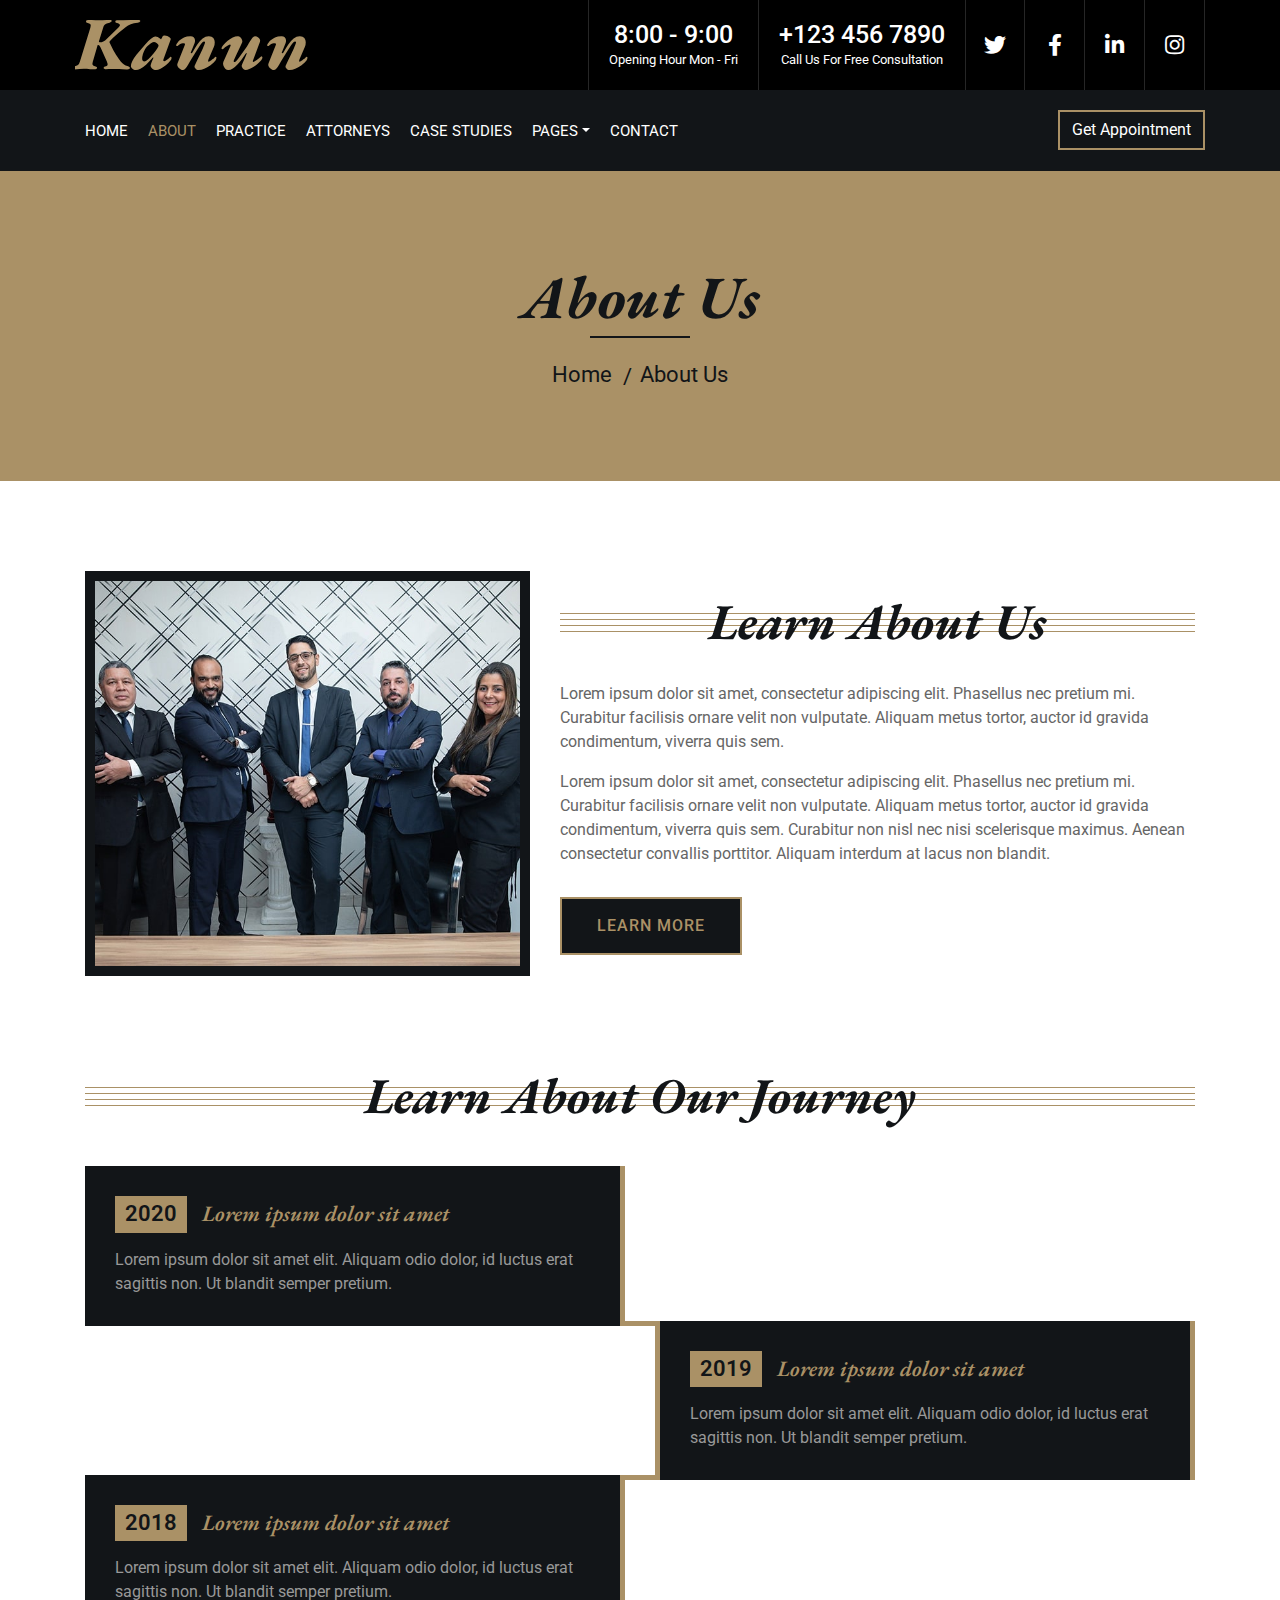
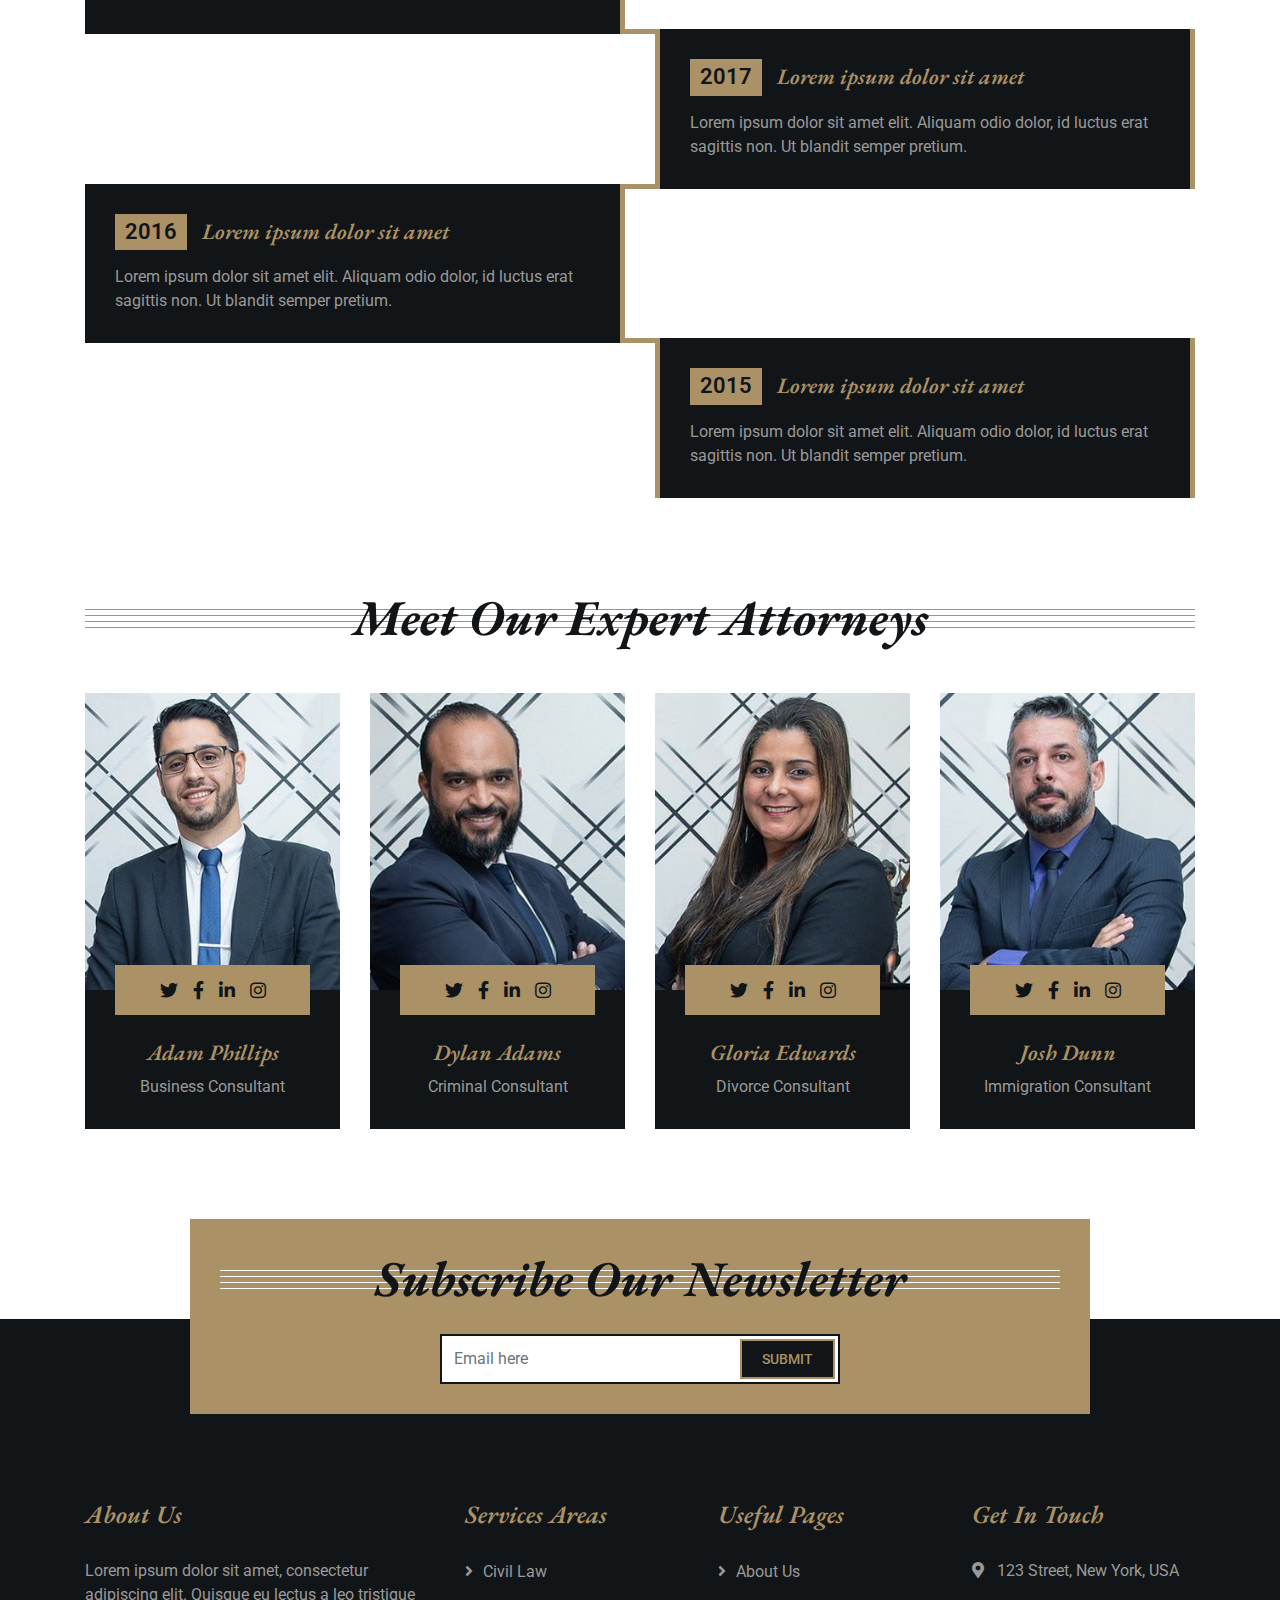
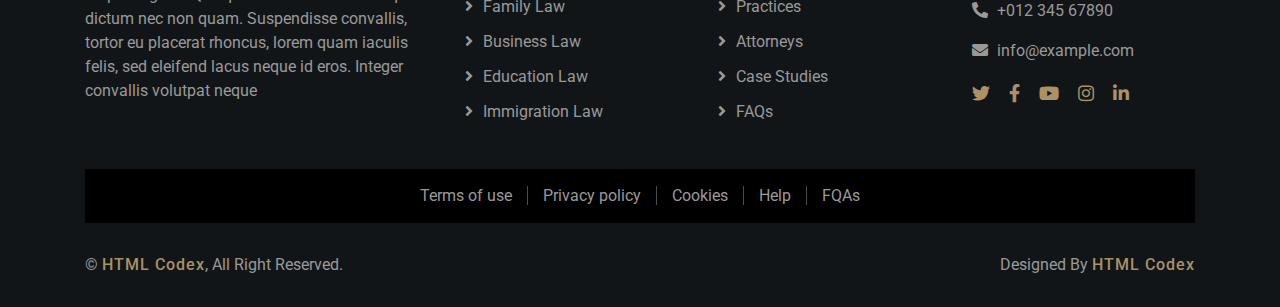
==== about.html @ faef212e "first commit" ====
<!DOCTYPE html>
<html lang="en">
    <head>
        <meta charset="utf-8">
        <title>Kanun - Law Firm Website Template</title>
        <meta content="width=device-width, initial-scale=1.0" name="viewport">
        <meta content="Law Firm Website Template" name="keywords">
        <meta content="Law Firm Website Template" name="description">

        <!-- Favicon -->
        <link href="img/favicon.ico" rel="icon">

        <!-- Google Font -->
        <link href="https://fonts.googleapis.com/css2?family=EB+Garamond:ital,wght@1,600;1,700;1,800&family=Roboto:wght@400;500&display=swap" rel="stylesheet"> 
        
        <!-- CSS Libraries -->
        <link href="https://stackpath.bootstrapcdn.com/bootstrap/4.4.1/css/bootstrap.min.css" rel="stylesheet">
        <link href="https://cdnjs.cloudflare.com/ajax/libs/font-awesome/5.10.0/css/all.min.css" rel="stylesheet">
        <link href="lib/animate/animate.min.css" rel="stylesheet">
        <link href="lib/owlcarousel/assets/owl.carousel.min.css" rel="stylesheet">

        <!-- Template Stylesheet -->
        <link href="css/style.css" rel="stylesheet">
    </head>

    <body>
        <div class="wrapper">
            <!-- Top Bar Start -->
            <div class="top-bar">
                <div class="container-fluid">
                    <div class="row">
                        <div class="col-lg-3">
                            <div class="logo">
                                <a href="index.html">
                                    <h1>Kanun</h1>
                                    <!-- <img src="img/logo.jpg" alt="Logo"> -->
                                </a>
                            </div>
                        </div>
                        <div class="col-lg-9">
                            <div class="top-bar-right">
                                <div class="text">
                                    <h2>8:00 - 9:00</h2>
                                    <p>Opening Hour Mon - Fri</p>
                                </div>
                                <div class="text">
                                    <h2>+123 456 7890</h2>
                                    <p>Call Us For Free Consultation</p>
                                </div>
                                <div class="social">
                                    <a href=""><i class="fab fa-twitter"></i></a>
                                    <a href=""><i class="fab fa-facebook-f"></i></a>
                                    <a href=""><i class="fab fa-linkedin-in"></i></a>
                                    <a href=""><i class="fab fa-instagram"></i></a>
                                </div>
                            </div>
                        </div>
                    </div>
                </div>
            </div>
            <!-- Top Bar End -->

            <!-- Nav Bar Start -->
            <div class="nav-bar">
                <div class="container-fluid">
                    <nav class="navbar navbar-expand-lg bg-dark navbar-dark">
                        <a href="#" class="navbar-brand">MENU</a>
                        <button type="button" class="navbar-toggler" data-toggle="collapse" data-target="#navbarCollapse">
                            <span class="navbar-toggler-icon"></span>
                        </button>

                        <div class="collapse navbar-collapse justify-content-between" id="navbarCollapse">
                            <div class="navbar-nav mr-auto">
                                <a href="index.html" class="nav-item nav-link">Home</a>
                                <a href="about.html" class="nav-item nav-link active">About</a>
                                <a href="service.html" class="nav-item nav-link">Practice</a>
                                <a href="team.html" class="nav-item nav-link">Attorneys</a>
                                <a href="portfolio.html" class="nav-item nav-link">Case Studies</a>
                                <div class="nav-item dropdown">
                                    <a href="#" class="nav-link dropdown-toggle" data-toggle="dropdown">Pages</a>
                                    <div class="dropdown-menu">
                                        <a href="single-page.html" class="dropdown-item">Blog Page</a>
                                        <a href="#" class="dropdown-item">Single Page</a>
                                    </div>
                                </div>
                                <a href="contact.html" class="nav-item nav-link">Contact</a>
                            </div>
                            <div class="ml-auto">
                                <a class="btn" href="">Get Appointment</a>
                            </div>
                        </div>
                    </nav>
                </div>
            </div>
            <!-- Nav Bar End -->
            
            
            <!-- Page Header Start -->
            <div class="page-header">
                <div class="container">
                    <div class="row">
                        <div class="col-12">
                            <h2>About Us</h2>
                        </div>
                        <div class="col-12">
                            <a href="">Home</a>
                            <a href="">About Us</a>
                        </div>
                    </div>
                </div>
            </div>
            <!-- Page Header End -->


            <!-- About Start -->
            <div class="about">
                <div class="container">
                    <div class="row align-items-center">
                        <div class="col-lg-5 col-md-6">
                            <div class="about-img">
                                <img src="img/about.jpg" alt="Image">
                            </div>
                        </div>
                        <div class="col-lg-7 col-md-6">
                            <div class="section-header">
                                <h2>Learn About Us</h2>
                            </div>
                            <div class="about-text">
                                <p>
                                    Lorem ipsum dolor sit amet, consectetur adipiscing elit. Phasellus nec pretium mi. Curabitur facilisis ornare velit non vulputate. Aliquam metus tortor, auctor id gravida condimentum, viverra quis sem.
                                </p>
                                <p>
                                    Lorem ipsum dolor sit amet, consectetur adipiscing elit. Phasellus nec pretium mi. Curabitur facilisis ornare velit non vulputate. Aliquam metus tortor, auctor id gravida condimentum, viverra quis sem. Curabitur non nisl nec nisi scelerisque maximus. Aenean consectetur convallis porttitor. Aliquam interdum at lacus non blandit.
                                </p>
                                <a class="btn" href="">Learn More</a>
                            </div>
                        </div>
                    </div>
                </div>
            </div>
            <!-- About End -->


            <!-- Timeline Start -->
            <div class="timeline">
                <div class="container">
                    <div class="section-header">
                        <h2>Learn About Our Journey</h2>
                    </div>
                    <div class="timeline-start">
                        <div class="timeline-container left">
                            <div class="timeline-content">
                                <h2><span>2020</span>Lorem ipsum dolor sit amet</h2>
                                <p>
                                    Lorem ipsum dolor sit amet elit. Aliquam odio dolor, id luctus erat sagittis non. Ut blandit semper pretium.
                                </p>
                            </div>
                        </div>
                        <div class="timeline-container right">
                            <div class="timeline-content">
                                <h2><span>2019</span>Lorem ipsum dolor sit amet</h2>
                                <p>
                                    Lorem ipsum dolor sit amet elit. Aliquam odio dolor, id luctus erat sagittis non. Ut blandit semper pretium.
                                </p>
                            </div>
                        </div>
                        <div class="timeline-container left">
                            <div class="timeline-content">
                                <h2><span>2018</span>Lorem ipsum dolor sit amet</h2>
                                <p>
                                    Lorem ipsum dolor sit amet elit. Aliquam odio dolor, id luctus erat sagittis non. Ut blandit semper pretium.
                                </p>
                            </div>
                        </div>
                        <div class="timeline-container right">
                            <div class="timeline-content">
                                <h2><span>2017</span>Lorem ipsum dolor sit amet</h2>
                                <p>
                                    Lorem ipsum dolor sit amet elit. Aliquam odio dolor, id luctus erat sagittis non. Ut blandit semper pretium.
                                </p>
                            </div>
                        </div>
                        <div class="timeline-container left">
                            <div class="timeline-content">
                                <h2><span>2016</span>Lorem ipsum dolor sit amet</h2>
                                <p>
                                    Lorem ipsum dolor sit amet elit. Aliquam odio dolor, id luctus erat sagittis non. Ut blandit semper pretium.
                                </p>
                            </div>
                        </div>
                        <div class="timeline-container right">
                            <div class="timeline-content">
                                <h2><span>2015</span>Lorem ipsum dolor sit amet</h2>
                                <p>
                                    Lorem ipsum dolor sit amet elit. Aliquam odio dolor, id luctus erat sagittis non. Ut blandit semper pretium.
                                </p>
                            </div>
                        </div>
                    </div>
                </div>
            </div>
            <!-- Timeline End -->


            <!-- Team Start -->
            <div class="team">
                <div class="container">
                    <div class="section-header">
                        <h2>Meet Our Expert Attorneys</h2>
                    </div>
                    <div class="row">
                        <div class="col-lg-3 col-md-6">
                            <div class="team-item">
                                <div class="team-img">
                                    <img src="img/team-1.jpg" alt="Team Image">
                                </div>
                                <div class="team-text">
                                    <h2>Adam Phillips</h2>
                                    <p>Business Consultant</p>
                                    <div class="team-social">
                                        <a class="social-tw" href=""><i class="fab fa-twitter"></i></a>
                                        <a class="social-fb" href=""><i class="fab fa-facebook-f"></i></a>
                                        <a class="social-li" href=""><i class="fab fa-linkedin-in"></i></a>
                                        <a class="social-in" href=""><i class="fab fa-instagram"></i></a>
                                    </div>
                                </div>
                            </div>
                        </div>
                        <div class="col-lg-3 col-md-6">
                            <div class="team-item">
                                <div class="team-img">
                                    <img src="img/team-2.jpg" alt="Team Image">
                                </div>
                                <div class="team-text">
                                    <h2>Dylan Adams</h2>
                                    <p>Criminal Consultant</p>
                                    <div class="team-social">
                                        <a class="social-tw" href=""><i class="fab fa-twitter"></i></a>
                                        <a class="social-fb" href=""><i class="fab fa-facebook-f"></i></a>
                                        <a class="social-li" href=""><i class="fab fa-linkedin-in"></i></a>
                                        <a class="social-in" href=""><i class="fab fa-instagram"></i></a>
                                    </div>
                                </div>
                            </div>
                        </div>
                        <div class="col-lg-3 col-md-6">
                            <div class="team-item">
                                <div class="team-img">
                                    <img src="img/team-3.jpg" alt="Team Image">
                                </div>
                                <div class="team-text">
                                    <h2>Gloria Edwards</h2>
                                    <p>Divorce Consultant</p>
                                    <div class="team-social">
                                        <a class="social-tw" href=""><i class="fab fa-twitter"></i></a>
                                        <a class="social-fb" href=""><i class="fab fa-facebook-f"></i></a>
                                        <a class="social-li" href=""><i class="fab fa-linkedin-in"></i></a>
                                        <a class="social-in" href=""><i class="fab fa-instagram"></i></a>
                                    </div>
                                </div>
                            </div>
                        </div>
                        <div class="col-lg-3 col-md-6">
                            <div class="team-item">
                                <div class="team-img">
                                    <img src="img/team-4.jpg" alt="Team Image">
                                </div>
                                <div class="team-text">
                                    <h2>Josh Dunn</h2>
                                    <p>Immigration Consultant</p>
                                    <div class="team-social">
                                        <a class="social-tw" href=""><i class="fab fa-twitter"></i></a>
                                        <a class="social-fb" href=""><i class="fab fa-facebook-f"></i></a>
                                        <a class="social-li" href=""><i class="fab fa-linkedin-in"></i></a>
                                        <a class="social-in" href=""><i class="fab fa-instagram"></i></a>
                                    </div>
                                </div>
                            </div>
                        </div>
                    </div>
                </div>
            </div>
            <!-- Team End -->


            <!-- Newsletter Start -->
            <div class="newsletter">
                <div class="container">
                    <div class="section-header">
                        <h2>Subscribe Our Newsletter</h2>
                    </div>
                    <div class="form">
                        <input class="form-control" placeholder="Email here">
                        <button class="btn">Submit</button>
                    </div>
                </div>
            </div>
            <!-- Newsletter End -->


            <!-- Footer Start -->
            <div class="footer">
                <div class="container">
                    <div class="row">
                        <div class="col-md-6 col-lg-4">
                            <div class="footer-about">
                                <h2>About Us</h2>
                                <p>
                                    Lorem ipsum dolor sit amet, consectetur adipiscing elit. Quisque eu lectus a leo tristique dictum nec non quam. Suspendisse convallis, tortor eu placerat rhoncus, lorem quam iaculis felis, sed eleifend lacus neque id eros. Integer convallis volutpat neque
                                </p>
                            </div>
                        </div>
                        <div class="col-md-6 col-lg-8">
                            <div class="row">
                        <div class="col-md-6 col-lg-4">
                            <div class="footer-link">
                                <h2>Services Areas</h2>
                                <a href="">Civil Law</a>
                                <a href="">Family Law</a>
                                <a href="">Business Law</a>
                                <a href="">Education Law</a>
                                <a href="">Immigration Law</a>
                            </div>
                        </div>
                        <div class="col-md-6 col-lg-4">
                            <div class="footer-link">
                                <h2>Useful Pages</h2>
                                <a href="">About Us</a>
                                <a href="">Practices</a>
                                <a href="">Attorneys</a>
                                <a href="">Case Studies</a>
                                <a href="">FAQs</a>
                            </div>
                        </div>
                        <div class="col-md-6 col-lg-4">
                            <div class="footer-contact">
                                <h2>Get In Touch</h2>
                                <p><i class="fa fa-map-marker-alt"></i>123 Street, New York, USA</p>
                                <p><i class="fa fa-phone-alt"></i>+012 345 67890</p>
                                <p><i class="fa fa-envelope"></i>info@example.com</p>
                                <div class="footer-social">
                                    <a href=""><i class="fab fa-twitter"></i></a>
                                    <a href=""><i class="fab fa-facebook-f"></i></a>
                                    <a href=""><i class="fab fa-youtube"></i></a>
                                    <a href=""><i class="fab fa-instagram"></i></a>
                                    <a href=""><i class="fab fa-linkedin-in"></i></a>
                                </div>
                            </div>
                        </div>
                        </div>
                    </div>
                    </div>
                </div>
                <div class="container footer-menu">
                    <div class="f-menu">
                        <a href="">Terms of use</a>
                        <a href="">Privacy policy</a>
                        <a href="">Cookies</a>
                        <a href="">Help</a>
                        <a href="">FQAs</a>
                    </div>
                </div>
                <div class="container copyright">
                    <div class="row">
                        <div class="col-md-6">
                            <p>&copy; <a href="https://htmlcodex.com/law-firm-website-template">HTML Codex</a>, All Right Reserved.</p>
                        </div>
                        <div class="col-md-6">
                            <p>Designed By <a href="https://htmlcodex.com">HTML Codex</a></p>
                        </div>
                    </div>
                </div>
            </div>
            <!-- Footer End -->
            
            <a href="#" class="back-to-top"><i class="fa fa-chevron-up"></i></a>
        </div>

        <!-- JavaScript Libraries -->
        <script src="https://code.jquery.com/jquery-3.4.1.min.js"></script>
        <script src="https://stackpath.bootstrapcdn.com/bootstrap/4.4.1/js/bootstrap.bundle.min.js"></script>
        <script src="lib/easing/easing.min.js"></script>
        <script src="lib/owlcarousel/owl.carousel.min.js"></script>
        <script src="lib/isotope/isotope.pkgd.min.js"></script>

        <!-- Template Javascript -->
        <script src="js/main.js"></script>
    </body>
</html>
---- css/style.css ----
/*******************************/
/********* General CSS *********/
/*******************************/
body {
    color: #666666;
    background: #ffffff;
    font-family: 'Roboto', sans-serif;
    font-weight: 400;
}

h1,
h2, 
h3, 
h4,
h5, 
h6 {
    font-family: 'EB Garamond', serif;
    font-weight: 600;
    font-style: italic;
    color: #121518;
}

a {
    color: #454545;
    transition: .3s;
}

a:hover,
a:active,
a:focus {
    color: #aa9166;
    outline: none;
    text-decoration: none;
}

.btn:focus {
    box-shadow: none;
}

.wrapper {
    position: relative;
    width: 100%;
    max-width: 100vw;
    margin: 0 auto;
    padding:0;
    background: #ffffff;
}
.ban-1{
    color: #f8f9fa;
}
.back-to-top {
    position: fixed;
    display: none;
    background: #aa9166;
    color: #121518;
    width: 44px;
    height: 44px;
    text-align: center;
    line-height: 1;
    font-size: 22px;
    right: 15px;
    bottom: 15px;
    transition: background 0.5s;
    z-index: 9;
}

.back-to-top:hover {
    color: #aa9166;
    background: #121518;
}

.back-to-top i {
    padding-top: 10px;
}


/**********************************/
/********** Top Bar CSS ***********/
/**********************************/
.top-bar {
    position: relative;
    height: 90px;
    background: #000000;
}

.top-bar .logo {
    padding: 15px 0;
    text-align: left;
    overflow: hidden;
}

.top-bar .logo h1 {
    margin: 0;
    color: #aa9166;
    font-size: 75px;
    line-height: 55px;
    font-weight: 800;
}

.top-bar .logo img {
    max-width: 100%;
    max-height: 60px;
}

.top-bar .top-bar-right {
    display: flex;
    align-items: center;
    justify-content: flex-end;
}

.top-bar .text {
    display: flex;
    align-items: center;
    justify-content: center;
    flex-direction: column;
    height: 90px;
    padding: 0 20px;
    text-align: center;
    border-left: 1px solid rgba(255, 255, 255, .15);
}

.top-bar .text h2 {
    color: #ffffff;
    font-family: 'Roboto', sans-serif;
    font-weight: 500;
    font-style: normal;
    font-size: 25px;
    margin: 0;
}

.top-bar .text p {
    color: #ffffff;
    font-size: 13px;
    margin: 0;
}

.top-bar .social {
    display: flex;
    height: 90px;
    font-size: 0;
    justify-content: flex-end;
}

.top-bar .social a {
    display: flex;
    align-items: center;
    justify-content: center;
    width: 60px;
    height: 100%;
    font-size: 22px;
    color: #ffffff;
    border-right: 1px solid rgba(255, 255, 255, .15);
}

.top-bar .social a:first-child {
    border-left: 1px solid rgba(255, 255, 255, .15);
}

.top-bar .social a:hover {
    color: #aa9166;
    background: #ffffff;
}

@media (min-width: 992px) {
    .top-bar {
        padding: 0 60px;
    }
}

@media (max-width: 991.98px) {
    .top-bar .logo {
        text-align: center;
    }
    
    .top-bar .social {
        display: none;
    }
}


/**********************************/
/*********** Nav Bar CSS **********/
/**********************************/
.nav-bar {
    position: relative;
    padding: 20px 0;
    transition: .3s;
}

.nav-bar.nav-sticky {
    position: fixed;
    top: 0;
    width: 100%;
    padding: 10px 0;
    box-shadow: 0 2px 5px rgba(0, 0, 0, .3);
    z-index: 999;
}

.nav-bar .navbar {
    height: 100%;
    padding: 0;
}

.navbar-dark .navbar-nav .nav-link,
.navbar-dark .navbar-nav .nav-link:focus,
.navbar-dark .navbar-nav .nav-link:hover,
.navbar-dark .navbar-nav .nav-link.active {
    padding: 10px 10px 8px 10px;
    color: #ffffff;
}

.navbar-dark .navbar-nav .nav-link:hover,
.navbar-dark .navbar-nav .nav-link.active {
    color: #aa9166;
    transition: none;
}

.nav-bar .dropdown-menu {
    margin-top: 0;
    border: 0;
    border-radius: 0;
    background: #f8f9fa;
}

.nav-bar .btn {
    color: #ffffff;
    border: 2px solid #aa9166;
    border-radius: 0;
    
}

.nav-bar .btn:hover {
    background: #aa9166;
}

@media (min-width: 992px) {
    .nav-bar {
        padding: 20px 60px;
    }
    
    .nav-bar.nav-sticky {
        padding: 10px 60px;
    }
    
    .nav-bar,
    .nav-bar .navbar {
        background: #121518 !important;
    }
    
    .nav-bar .navbar-brand {
        display: none;
    }
    
    .nav-bar a.nav-link {
        padding: 8px 15px;
        font-size: 15px;
        text-transform: uppercase;
    }
}

@media (max-width: 991.98px) {   
    .nav-bar,
    .nav-bar .navbar {
        padding: 3px 0;
        background: #121518 !important;
    }
    
    .nav-bar a.nav-link {
        padding: 5px;
    }
    
    .nav-bar .dropdown-menu {
        box-shadow: none;
    }
    
    .nav-bar .btn {
        display: none;
    }
}


/*******************************/
/******** Carousel CSS *********/
/*******************************/
.carousel {
    position: relative;
    width: 100%;
    height: calc(100vh - 170px);
    margin: 0 auto;
    text-align: center;
    overflow: hidden;
}

.carousel .carousel-inner,
.carousel .carousel-item {
    position: relative;
    width: 100%;
    height: 100%;
}

.carousel .carousel-item img {
    width: 100%;
    height: 100%;
    object-fit: cover;
}

.carousel .carousel-item::after {
    position: absolute;
    content: "";
    width: 100%;
    height: 100%;
    top: 0;
    left: 0;
    background: rgba(0, 0, 0, .3);
    z-index: 1;
}

.carousel .carousel-caption {
    position: absolute;
    top: 0;
    bottom: 0;
    display: flex;
    align-items: center;
    justify-content: center;
    flex-direction: column;
    height: calc(100vh - 170px);
}

.carousel .carousel-caption h1 {
    color: #ffffff;
    font-size: 60px;
    font-weight: 700;
    margin-bottom: 20px;
}

.carousel .carousel-caption p {
    color: #ffffff;
    font-size: 25px;
    margin-bottom: 25px;
}

.carousel .carousel-caption .btn {
    padding: 15px 35px;
    font-size: 18px;
    font-weight: 500;
    letter-spacing: 1px;
    text-transform: uppercase;
    color: #aa9166;
    background: #121518;
    border: 2px solid #aa9166;
    border-radius: 0;
    transition: .3s;
}

.carousel .carousel-caption .btn:hover {
    color: #121518;
    background: #aa9166;
}

@media (max-width: 767.98px) {
    .carousel .carousel-caption h1 {
        font-size: 40px;
        font-weight: 700;
    }
    
    .carousel .carousel-caption p {
        font-size: 20px;
    }
    
    .carousel .carousel-caption .btn {
        padding: 12px 30px;
        font-size: 18px;
        font-weight: 500;
        letter-spacing: 0;
    }
}

@media (max-width: 575.98px) {
    .carousel .carousel-caption h1 {
        font-size: 30px;
        font-weight: 500;
    }
    
    .carousel .carousel-caption p {
        font-size: 16px;
    }
    
    .carousel .carousel-caption .btn {
        padding: 10px 25px;
        font-size: 16px;
        font-weight: 400;
        letter-spacing: 0;
    }
}

.carousel .animated {
    -webkit-animation-duration: 1.5s;
    animation-duration: 1.5s;
}


/*******************************/
/******* Page Header CSS *******/
/*******************************/
.page-header {
    position: relative;
    margin-bottom: 45px;
    padding: 90px 0;
    text-align: center;
    background: #aa9166;
}

.page-header h2 {
    position: relative;
    color: #121518;
    font-size: 60px;
    font-weight: 700;
    margin-bottom: 20px;
    padding-bottom: 5px;
}

.page-header h2::after {
    position: absolute;
    content: "";
    width: 100px;
    height: 2px;
    left: calc(50% - 50px);
    bottom: 0;
    background: #121518;
}

.page-header a {
    position: relative;
    padding: 0 12px;
    font-size: 22px;
    color: #121518;
}

.page-header a:hover {
    color: #ffffff;
}

.page-header a::after {
    position: absolute;
    content: "/";
    width: 8px;
    height: 8px;
    top: -2px;
    right: -7px;
    text-align: center;
    color: #121518;
}

.page-header a:last-child::after {
    display: none;
}

@media (max-width: 767.98px) {
    .page-header h2 {
        font-size: 35px;
    }
    
    .page-header a {
        font-size: 18px;
    }
}


/*******************************/
/******* Section Header ********/
/*******************************/
.section-header {
    position: relative;
    width: 100%;
    text-align: center;
    margin-bottom: 45px;
}

.section-header h2 {
    margin: 0;
    position: relative;
    font-size: 50px;
    font-weight: 700;
    white-space: nowrap;
    z-index: 1;
}

.section-header h2::before {
    position: absolute;
    content: "";
    width: 100%;
    height: 7px;
    left: 0;
    top: 21px;
    background: transparent;
    border-top: 1px solid #aa9166;
    border-bottom: 1px solid #aa9166;
    z-index: -1;
}

.section-header h2::after {
    position: absolute;
    content: "";
    width: 100%;
    height: 7px;
    left: 0;
    bottom: 20px;
    background: transparent;
    border-top: 1px solid #aa9166;
    border-bottom: 1px solid #aa9166;
    z-index: -1;
}

@media (max-width: 767.98px) {
    .section-header h2 {
        font-size: 30px;
    }
}

/*******************************/
/******** Top Feature CSS ******/
/*******************************/
.feature-top {
    position: relative;
    background: #121518;
    margin-bottom: 45px;
}

.feature-top .col-md-3 {
    border-right: 1px solid rgba(255, 255, 255, .1);
    border-bottom: 1px solid rgba(255, 255, 255, .1);
}

@media (max-width: 575.98px) {
    .feature-top .col-md-3:nth-child(1n) {
        border-right: none;
    }
    
    .feature-top .col-md-3:last-child {
        border-bottom: none;
    }
}

@media (min-width: 576px) and (max-width: 767.98px) {
    .feature-top .col-md-3:nth-child(2n) {
        border-right: none;
    }
    
    .feature-top .col-md-3:nth-child(3n),
    .feature-top .col-md-3:nth-child(4n) {
        border-bottom: none;
    }
}

@media (min-width: 768px) {
    .feature-top .col-md-3 {
        border-bottom: none;
    }
    
    .feature-top .col-md-3:nth-child(4n) {
        border-right: none;
    }
}

.feature-top .feature-item {
    padding: 30px 0;
    text-align: center;
}

.feature-top .feature-item i {
    color: #aa9166;
    font-size: 35px;
    margin-bottom: 10px;
}

.feature-top .feature-item h3 {
    color: #ffffff;
    font-size: 30px;
    font-weight: 600;
}

.feature-top .feature-item p {
    color: #999999;
    margin: 0;
    font-size: 18px;
}


/*******************************/
/********** About CSS **********/
/*******************************/
.about {
    position: relative;
    width: 100%;
    padding: 45px 0;
}

.about .section-header {
    margin-bottom: 30px;
}

.about .about-img {
    position: relative;
    height: 100%;
    padding: 10px;
    background: #121518;
}

.about .about-img img {
    width: 100%;
    height: 100%;
    object-fit: cover;
}

.about .about-text p {
    font-size: 16px;
}

.about .about-text a.btn {
    position: relative;
    margin-top: 15px;
    padding: 15px 35px;
    font-size: 16px;
    font-weight: 500;
    letter-spacing: 1px;
    text-transform: uppercase;
    color: #aa9166;
    border: 2px solid #aa9166;
    border-radius: 0;
    background: #121518;
    transition: .3s;
}

.about .about-text a.btn:hover {
    color: #121518;
    background: #aa9166;
}

@media (max-width: 767.98px) {
    .about .about-img {
        margin-bottom: 30px;
        height: auto;
    }
}


/*******************************/
/********* Service CSS *********/
/*******************************/
.service {
    position: relative;
    width: 100%;
    padding: 45px 0 15px 0;
}

.service .service-item {
    position: relative;
    width: 100%;
    text-align: center;
    background: #121518;
    margin-bottom: 30px;
}

.service .service-icon {
    height: 200px;
    position: relative;
    display: flex;
    align-items: center;
    justify-content: center;
    background: #000000;
}

.service .service-icon i {
    width: 100px;
    height: 100px;
    padding: 20px 0;
    text-align: center;
    font-size: 60px;
    color: #aa9166;
    background: #121518;
    transition: .5s;
}

.service .service-item:hover .service-icon i {
    margin-top: -15px;
}

.service .service-item h3 {
    margin: 0;
    padding: 25px 15px 15px 15px;
    font-size: 30px;
    font-weight: 600;
    color: #aa9166;
}

.service .service-item p {
    margin: 0;
    color: #999999;
    padding: 0 25px 25px 25px;
    font-size: 18px;
}

.service .service-item a.btn {
    position: relative;
    margin-bottom: 30px;
    padding: 10px 20px;
    font-size: 14px;
    font-weight: 500;
    letter-spacing: 1px;
    text-transform: uppercase;
    color: #aa9166;
    border: 2px solid #aa9166;
    border-radius: 0;
    background: #121518;
    transition: .3s;
}

.service .service-item:hover a.btn {
    color: #121518;
    background: #aa9166;
}


/*******************************/
/********* Feature CSS *********/
/*******************************/
.feature {
    position: relative;
    width: 100%;
    padding: 45px 0;
}

.feature .feature-item {
    margin-bottom: 30px;
}

.feature .feature-icon {
    height: 180px;
    position: relative;
    display: flex;
    align-items: center;
    justify-content: center;
    background: #121518;
}

.feature .feature-icon i {
    width: 100px;
    height: 100px;
    padding: 20px 0;
    text-align: center;
    font-size: 60px;
    color: #aa9166;
    background: #000000;
    transition: .5s;
}

.feature .feature-item:hover .feature-icon i {
    margin-right: -15px;
}

.feature .feature-item h3 {
    position: relative;
    margin-bottom: 15px;
    padding-bottom: 10px;
    font-size: 30px;
    font-weight: 600;
}

.feature .feature-item h3::after {
    position: absolute;
    content: "";
    width: 50px;
    height: 2px;
    left: 0;
    bottom: 0;
    background: #aa9166;
}

.feature .feature-item p {
    margin: 0;
    font-size: 16px;
}

.feature .feature-img {
    position: relative;
    height: 100%;
    padding: 10px;
    background: #121518;
}

.feature .feature-img img {
    width: 100%;
    height: 100%;
    object-fit: cover;
}


/*******************************/
/*********** Team CSS **********/
/*******************************/
.team {
    position: relative;
    width: 100%;
    padding: 45px 0 15px 0;
}

.team .team-item {
    margin-bottom: 30px;
}

.team .team-img {
    position: relative;
}

.team .team-img img {
    width: 100%;
}

.team .team-text {
    position: relative;
    padding: 50px 15px 30px 15px;
    text-align: center;
    background: #121518;
}

.team .team-text h2 {
    font-size: 22px;
    font-weight: 600;
    color: #aa9166;
}

.team .team-text p {
    margin: 0;
    color: #999999;
}

.team .team-social {
    position: absolute;
    width: calc(100% - 60px);
    height: 50px;
    top: -25px;
    left: 30px;
    display: flex;
    align-items: center;
    justify-content: center;
    background: #aa9166;
    font-size: 0;
    transition: .5s;
}

.team .team-item:hover .team-social {
    width: 100%;
    left: 0;
}

.team .team-social a {
    display: inline-block;
    margin-right: 15px;
    font-size: 18px;
    text-align: center;
    color: #121518;
    transition: .3s;
}

.team .team-social a:last-child {
    margin-right: 0;
}

.team .team-social a:hover {
    color: #ffffff;
}


/*******************************/
/*********** FAQs CSS **********/
/*******************************/
.faqs {
    position: relative;
    width: 100%;
    padding: 45px 0;
}

.faqs .faqs-img {
    position: relative;
    height: 100%;
    padding: 10px;
    background: #121518;
}

.faqs .faqs-img img {
    width: 100%;
    height: 100%;
    object-fit: cover;
}

@media(max-width: 767.98px) {
    .faqs .faqs-img {
        margin-bottom: 30px;
        height: auto;
    }
}

.faqs .card {
    margin-bottom: 15px;
    padding-top: 15px;
    border: none;
    border-radius: 0;
    border-top: 1px solid #aa9166;
}

.faqs .card:last-child {
    margin-bottom: 0;
    padding-bottom: 15px;
    border-bottom: 1px solid #aa9166;
}

.faqs .card-header {
    padding: 0;
    border: none;
    background: #ffffff;
}

.faqs .card-header a {
    display: block;
    width: 100%;
    color: #121518;
    font-size: 18px;
    line-height: 40px;
}

.faqs .card-header a span {
    display: inline-block;
    width: 40px;
    height: 40px;
    margin-right: 10px;
    text-align: center;
    background: #121518;
    color: #aa9166;
    font-weight: 700;
}

.faqs .card-header [data-toggle="collapse"]:after {
    font-family: 'font Awesome 5 Free';
    content: "\f067";
    float: right;
    color: #121518;
    font-size: 12px;
    font-weight: 900;
    transition: .3s;
}

.faqs .card-header [data-toggle="collapse"][aria-expanded="true"]:after {
    font-family: 'font Awesome 5 Free';
    content: "\f068";
    float: right;
    color: #121518;
    font-size: 12px;
    font-weight: 900;
    transition: .3s;
}

.faqs .card-body {
    padding: 15px 0 0 0;
    font-size: 16px;
    border: none;
    background: #ffffff;
}

.faqs a.btn {
    position: relative;
    margin-top: 15px;
    padding: 15px 35px;
    font-size: 16px;
    font-weight: 500;
    letter-spacing: 1px;
    text-transform: uppercase;
    color: #aa9166;
    border: 2px solid #aa9166;
    border-radius: 0;
    background: #121518;
    transition: .3s;
}

.faqs a.btn:hover {
    color: #121518;
    background: #aa9166;
}


/*******************************/
/******* Testimonial CSS *******/
/*******************************/
.testimonial {
    position: relative;
    padding: 45px 0;
}

.testimonial .testimonials-carousel {
    position: relative;
    width: calc(100% + 30px);
    left: -15px;
    right: -15px;
}

.testimonial .testimonial-item {
    position: relative;
    margin: 0 15px;
    padding: 30px;
    background: #121518;
    overflow: hidden;
}

.testimonial .testimonial-item i {
    position: absolute;
    top: 0;
    right: 0;
    color: #333333;
    font-size: 60px;
    transform: rotate(45deg);
    z-index: 1;
}

.testimonial .testimonial-item .col-12 {
    margin-top: 20px;
}

.testimonial .testimonial-item img {
    width: 100%;
}

.testimonial .testimonial-item h2 {
    color: #aa9166;
    font-size: 22px;
    font-weight: 600;
    margin-bottom: 5px;
}

.testimonial .testimonial-item p {
    color: #999999;
    font-size: 16px;
    margin: 0;
}

.testimonial .owl-nav,
.testimonial .owl-dots {
    margin-top: 15px;
    text-align: center;
}

.testimonial .owl-dot {
    display: inline-block;
    margin: 0 5px;
    width: 12px;
    height: 12px;
    border-radius: 50%;
    background: #aa9166;
}

.testimonial .owl-dot.active {
    background: #121518;
}


/*******************************/
/*********** Blog CSS **********/
/*******************************/
.blog {
    position: relative;
    width: 100%;
    padding: 45px 0;
}

.blog .blog-carousel {
    position: relative;
    width: calc(100% + 30px);
    left: -15px;
    right: -15px;
}

.blog .blog-item {
    position: relative;
    margin: 0 15px;
    background: #ffffff;
    overflow: hidden;
}

.blog .blog-page .blog-item {
    margin: 0 0 30px 0;
}

.blog .blog-item img {
    width: 100%;
    margin-bottom: 25px;
}

.blog .blog-item h3 {
    font-size: 25px;
    font-weight: 600;
}

.blog .blog-item .meta {
    padding: 0 0 15px 0;
}

.blog .blog-item .meta * {
    display: inline-block;
    margin: 0;
    padding: 0;
    font-size: 14px;
    color: #999999;
}

.blog .blog-item .meta i {
    margin: 0 2px 0 10px;
}

.blog .blog-item .meta i:first-child {
    margin-left: 0;
}

.blog .blog-item p {
    font-size: 16px;
}

.blog .blog-item a.btn {
    padding: 0;
    font-size: 14px;
    font-weight: 500;
    letter-spacing: 1px;
    text-transform: uppercase;
    color: #aa9166;
    transition: .3s;
}

.blog .blog-item a.btn i {
    margin-left: 10px;
}

.blog .blog-item a.btn:hover {
    color: #121518;
}

.blog .owl-nav,
.blog .owl-dots {
    margin-top: 15px;
    text-align: center;
}

.blog .owl-dot {
    display: inline-block;
    margin: 0 5px;
    width: 12px;
    height: 12px;
    border-radius: 50%;
    background: #aa9166;
}

.blog .owl-dot.active {
    background: #121518;
}

.blog .pagination .page-link {
    color: #121518;
    border-radius: 0;
    border-color: #aa9166;
}

.blog .pagination .page-link:hover,
.blog .pagination .page-item.active .page-link {
    color: #121518;
    background: #aa9166;
}

.blog .pagination .disabled .page-link {
    color: #999999;
}


/*******************************/
/********* Timeline CSS ********/
/*******************************/
.timeline {
    position: relative;
    padding: 45px 0;
}

.timeline .timeline-start {
    position: relative;
    width: calc(100% + 30px);
    left: -15px;
    right: -15px;
}

.timeline .timeline-container {
    padding: 0 15px;
    position: relative;
    background: inherit;
    width: 50%;
    margin-top: -5px;
}

.timeline .timeline-container.left {
    left: 0;
}

.timeline .timeline-container.right {
    left: 50%;
}

.timeline .timeline-container::before {
    content: '';
    position: absolute;
    width: 15px;
    height: 5px;
    background: #aa9166;
    z-index: 1;
}

.timeline .timeline-container.left::before {
    top: 0;
    right: 0;
}

.timeline .timeline-container.right::before {
    bottom: 0;
    left: 0;
}

.timeline .timeline-container::after {
    content: '';
    position: absolute;
    width: 15px;
    height: 5px;
    background: #aa9166;
    z-index: 1;
}

.timeline .timeline-container.left::after {
    bottom: 0;
    right: 0;
}

.timeline .timeline-container.right::after {
    top: 0;
    left: 0;
}

.timeline .timeline-container:first-child::before,
.timeline .timeline-container:last-child::before {
    display: none;
}

.timeline .timeline-container .timeline-content {
    padding: 30px;
    background: #121518;
    position: relative;
    border-right: 5px solid #aa9166;
}

.timeline .timeline-container.right .timeline-content {
    border-left: 5px solid #aa9166;
}

.timeline .timeline-container .timeline-content h2 {
    margin-bottom: 15px;
    font-size: 22px;
    font-weight: 600;
    color: #aa9166;
}

.timeline .timeline-container .timeline-content h2 span {
    display: inline-block;
    margin-right: 15px;
    padding: 5px 10px;
    color: #121518;
    background: #aa9166;
    font-family: 'Roboto', sans-serif;
    font-style: normal;
}

.timeline .timeline-container .timeline-content p {
    margin: 0;
    font-size: 16px;
    color: #999999;
}

@media (max-width: 767.98px) {
    .timeline .timeline-container {
        width: 100%;
        margin-top: 0;
        padding-left: 15px;
        padding-right: 15px;
        padding-bottom: 30px;
    }
    
    .timeline .timeline-container:last-child {
        padding-bottom: 0;
    }
    
    .timeline .timeline-container.right {
        left: 0%;
    }

    .timeline .timeline-container.left::after, 
    .timeline .timeline-container.right::after,
    .timeline .timeline-container.left::before,
    .timeline .timeline-container.right::before {
        width: 5px;
        height: 35px;
        left: 15px;
    }
    
    .timeline .timeline-container.left .timeline-content,
    .timeline .timeline-container.right .timeline-content {
        border-left: 5px solid #aa9166;
        border-right: none;
    }
}


/*******************************/
/******** Portfolio CSS ********/
/*******************************/
.portfolio {
    position: relative;
    padding: 45px 0;
    background: #ffffff;
}

.portfolio #portfolio-flters {
    padding: 0;
    margin: -15px 0 25px 0;
    list-style: none;
    font-size: 0;
    text-align: center;
}

.portfolio #portfolio-flters li,
.portfolio .load-more .btn {
    cursor: pointer;
    display: inline-block;
    margin: 5px;
    padding: 8px 15px;
    color: #aa9166;
    font-size: 14px;
    font-weight: 500;
    text-transform: uppercase;
    border-radius: 0;
    background: #121518;
    border: 2px solid #aa9166;
    transition: .3s;
}

.portfolio #portfolio-flters li:hover,
.portfolio #portfolio-flters li.filter-active {
    background: #aa9166;
    color: #121518;
}

.portfolio .load-more {
    text-align: center;
}

.portfolio .load-more .btn {
    padding: 15px 35px;
    font-size: 16px;
    transition: .3s;
}

.portfolio .load-more .btn:hover {
    color: #121518;
    background: #aa9166;
}

.portfolio .portfolio-item {
    position: relative;
    margin-bottom: 30px;
    overflow: hidden;
    transition: .5s;
}

.portfolio .portfolio-item:hover {
    margin-top: -10px;
}

.portfolio .portfolio-wrap {
    position: relative;
    width: 100%;
}

.portfolio img {
    position: relative;
    width: 100%; 
    height: 100%; 
    object-fit: cover;
}

.portfolio figure {
    position: absolute;
    padding: 30px;
    width: 100%;
    height: 100%;
    top: 0;
    left: 0;
    display: flex;
    align-items: flex-start;
    justify-content: flex-end;
    flex-direction: column;
    background: linear-gradient(rgba(0, 0, 0, .0), rgba(0, 0, 0, .0), rgba(0, 0, 0, 1) 90%);
}

.portfolio figure p {
    position: relative;
    margin-bottom: 5px;
    padding-bottom: 5px;
    color: #ffffff;
    font-size: 18px;
}

.portfolio figure p::after {
    position: absolute;
    content: "";
    width: 50px;
    height: 2px;
    left: 0;
    bottom: 0;
    background: #ffffff;
}

.portfolio figure a {
    font-family: 'EB Garamond', serif;
    color: #aa9166;
    font-size: 25px;
    font-weight: 600;
    font-style: italic;
    transition: .3s;
}

.portfolio figure a:hover {
    text-decoration: none;
    color: #ffffff;
}

.portfolio figure span {
    position: relative;
    color: #999999;
    font-size: 16px;
}


/*******************************/
/********* Contact CSS *********/
/*******************************/
.contact {
    position: relative;
    width: 100%;
    padding: 45px 0 15px 0;
}

.contact .contact-info {
    position: relative;
    margin-bottom: 30px;
    width: 100%;
    padding: 30px;
    background: #121518;
}

.contact .contact-item {
    position: relative;
    margin-bottom: 30px;
    padding: 30px;
    display: flex;
    align-items: flex-start;
    flex-direction: row;
    border: 2px solid #aa9166;
}

.contact .contact-item i {
    display: inline-block;
    width: 60px;
    height: 60px;
    display: flex;
    align-items: center;
    justify-content: center;
    font-size: 30px;
    color: #aa9166;
    border: 2px solid #aa9166;
}

.contact .contact-text {
    position: relative;
    width: auto;
    padding-left: 15px;
}

.contact .contact-text h2 {
    color: #aa9166;
    font-size: 25px;
    font-weight: 600;
}

.contact .contact-text p {
    margin: 0;
    color: #999999;
    font-size: 16px;
}

.contact .contact-item:last-child {
    margin-bottom: 0;
}

.contact .contact-form {
    position: relative;
    margin-bottom: 30px;
}

.contact .contact-form input {
    height: 60px;
    border-radius: 0;
    border-width: 2px;
    border-color: #121518;
}

.contact .contact-form textarea {
    height: 190px;
    border-radius: 0;
    border-width: 2px;
    border-color: #121518;
}

.contact .contact-form .btn {
    padding: 16px 35px;
    font-size: 18px;
    font-weight: 500;
    letter-spacing: 1px;
    text-transform: uppercase;
    color: #aa9166;
    background: #121518;
    border: 2px solid #aa9166;
    border-radius: 0;
    transition: .3s;
}

.contact .contact-form .btn:hover {
    color: #121518;
    background: #aa9166;
}


/*******************************/
/******* Single Page CSS *******/
/*******************************/
.single {
    position: relative;
    width: 100%;
    padding: 45px 0 65px 0;
}

.single img {
    margin: 10px 0 15px 0;
}

.single .table,
.single .list-group {
    margin-bottom: 30px;
}

.single .ul-group {
    padding: 0;
    list-style: none;
}

.single .ul-group li {
    margin-left: 2px;
}

.single .ul-group li::before {
    position: relative;
    content: "\f0da";
    font-family: "Font Awesome 5 Free";
    font-weight: 900;
    margin-right: 10px;
}

.single .ol-group {
    padding-left: 18px;
}


/*******************************/
/********** Newsletter *********/
/*******************************/
.newsletter {
    position: relative;
    max-width: 900px;
    margin: 45px auto -140px auto;
    padding: 30px 15px;
    background: #aa9166;
    z-index: 1;
}

.newsletter .section-header {
    margin-bottom: 25px;
}

.newsletter .section-header h2::before,
.newsletter .section-header h2::after {
    border-color: #ffffff;
}

.newsletter .form {
    position: relative;
    max-width: 400px;
    margin: 0 auto;
}

.newsletter input {
    height: 50px;
    border: 2px solid #121518;
    border-radius: 0;
}

.newsletter .btn {
    position: absolute;
    top: 5px;
    right: 5px;
    height: 40px;
    padding: 8px 20px;
    font-size: 14px;
    font-weight: 500;
    text-transform: uppercase;
    color: #aa9166;
    background: #121518;
    border-radius: 0;
    border: 2px solid #aa9166;
    transition: .3s;
}

.newsletter .btn:hover {
    color: #121518;
    background: #aa9166;
}


/*******************************/
/********* Footer CSS **********/
/*******************************/
.footer {
    position: relative;
    margin-top: 45px;
    padding-top: 180px;
    background: #121518;
    color: #ffffff;
}

.footer .footer-about,
.footer .footer-link,
.footer .footer-contact {
    position: relative;
    margin-bottom: 45px;
    color: #999999;
}

.footer .footer-about h2,
.footer .footer-link h2,
.footer .footer-contact h2{
    position: relative;
    margin-bottom: 30px;
    font-size: 25px;
    font-weight: 600;
    color: #aa9166;
}

.footer .footer-link a {
    display: block;
    margin-bottom: 10px;
    color: #999999;
    transition: .3s;
}

.footer .footer-link a::before {
    position: relative;
    content: "\f105";
    font-family: "Font Awesome 5 Free";
    font-weight: 900;
    margin-right: 10px;
}

.footer .footer-link a:hover {
    color: #aa9166;
    letter-spacing: 1px;
}

.footer .footer-contact p i {
    width: 25px;
}

.footer .footer-social {
    position: relative;
    margin-top: 20px;
}

.footer .footer-social a {
    display: inline-block;
}

.footer .footer-social a i {
    margin-right: 15px;
    font-size: 18px;
    color: #aa9166;
}

.footer .footer-social a:last-child i {
    margin: 0;
}

.footer .footer-social a:hover i {
    color: #999999;
}

.footer .footer-menu .f-menu {
    position: relative;
    padding: 15px 0;
    background: #000000;
    font-size: 0;
    text-align: center;
}

.footer .footer-menu .f-menu a {
    color: #999999;
    font-size: 16px;
    margin-right: 15px;
    padding-right: 15px;
    border-right: 1px solid rgba(255, 255, 255, .3);
}

.footer .footer-menu .f-menu a:hover {
    color: #aa9166;
}

.footer .footer-menu .f-menu a:last-child {
    margin-right: 0;
    padding-right: 0;
    border-right: none;
}


.footer .copyright {
    padding: 30px 15px;
}

.footer .copyright p {
    margin: 0;
    color: #999999;
}

.footer .copyright .col-md-6:last-child p {
    text-align: right;
}

.footer .copyright p a {
    color: #aa9166;
    font-weight: 500;
    letter-spacing: 1px;
}

.footer .copyright p a:hover {
    color: #ffffff;
}

@media (max-width: 768px) {
    .footer .copyright p,
    .footer .copyright .col-md-6:last-child p {
        margin: 5px 0;
        text-align: center;
    }
}
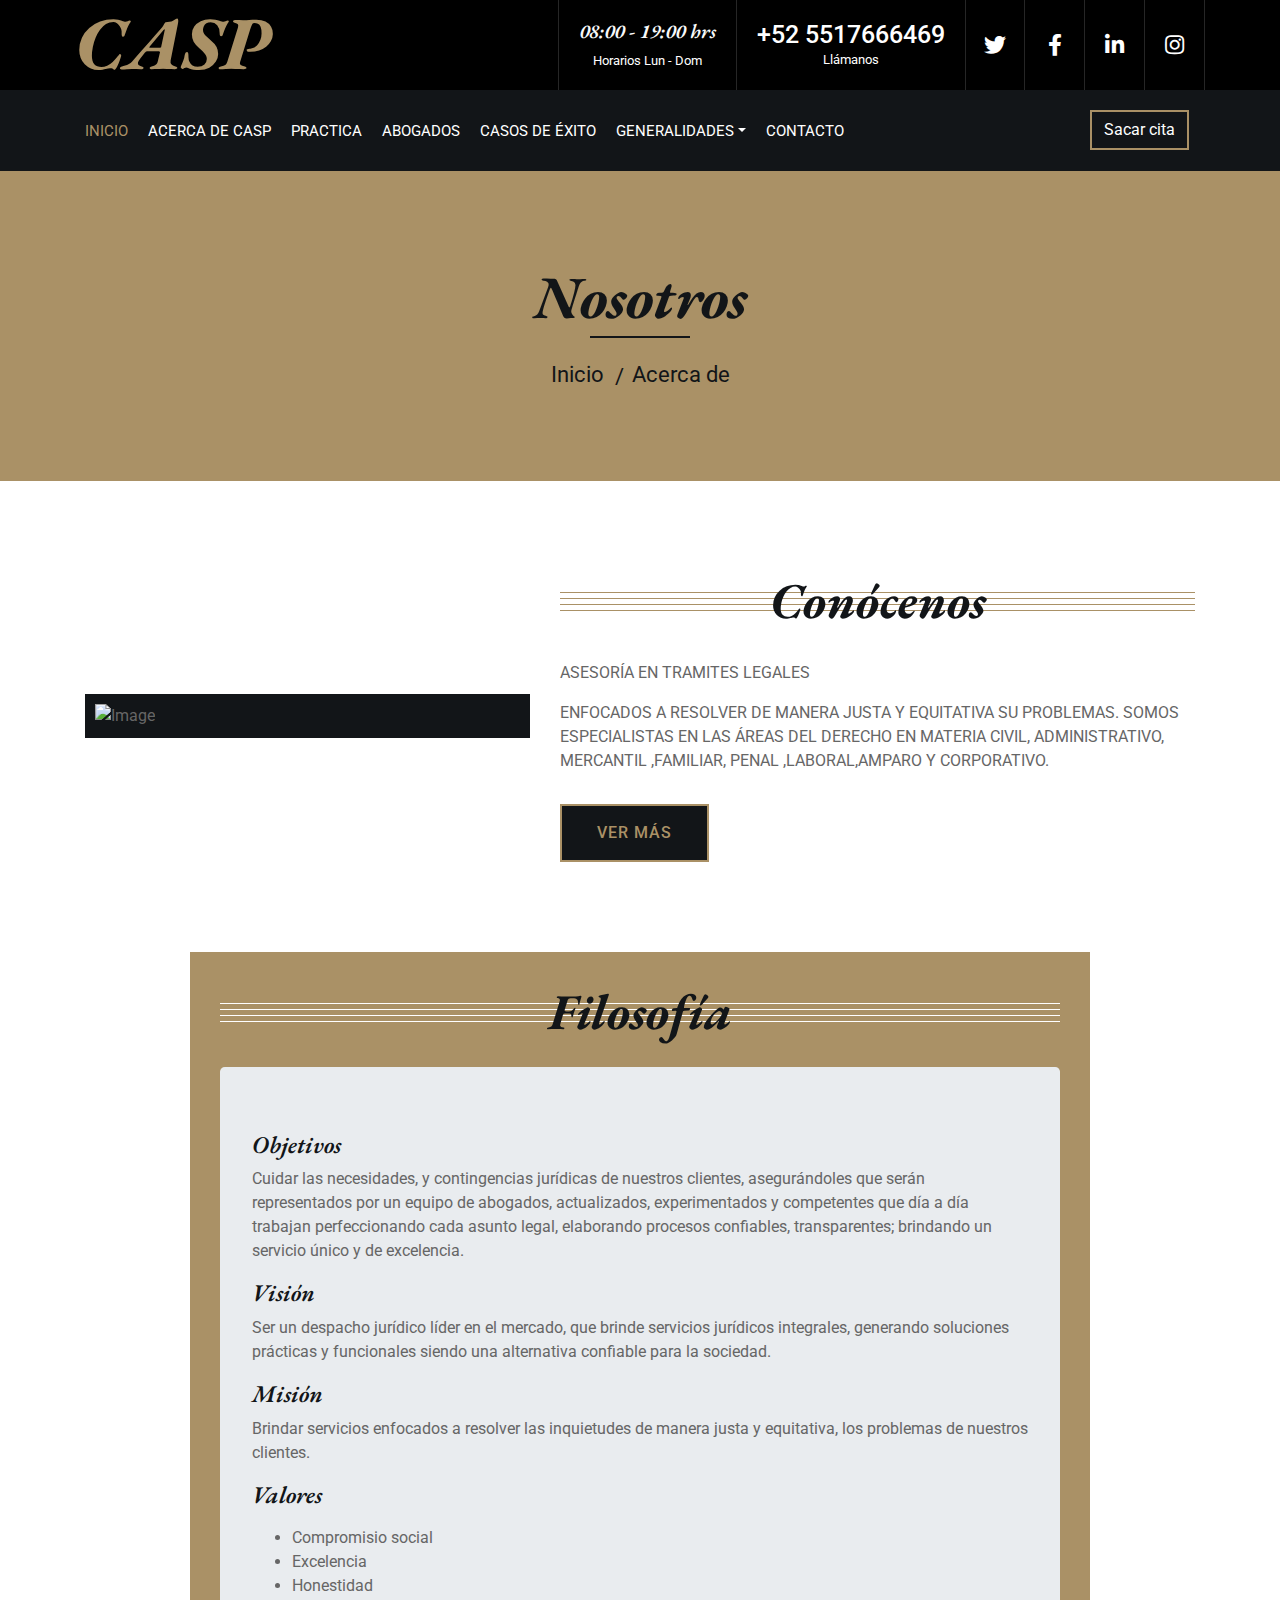
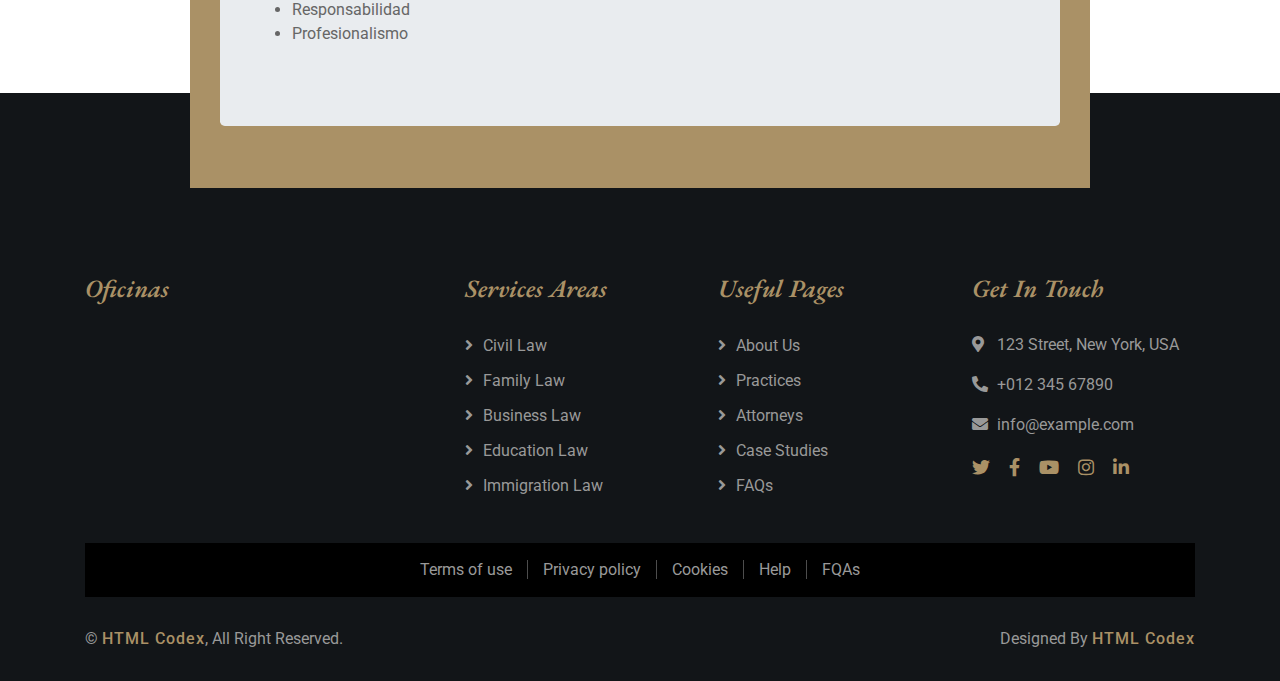
==== commit 141acd9f: "Actualizacion 1" ====
--- a/about.html
+++ b/about.html
@@ -1,389 +1,439 @@
 <!DOCTYPE html>
 <html lang="en">
-    <head>
-        <meta charset="utf-8">
-        <title>Kanun - Law Firm Website Template</title>
-        <meta content="width=device-width, initial-scale=1.0" name="viewport">
-        <meta content="Law Firm Website Template" name="keywords">
-        <meta content="Law Firm Website Template" name="description">
-
-        <!-- Favicon -->
-        <link href="img/favicon.ico" rel="icon">
-
-        <!-- Google Font -->
-        <link href="https://fonts.googleapis.com/css2?family=EB+Garamond:ital,wght@1,600;1,700;1,800&family=Roboto:wght@400;500&display=swap" rel="stylesheet"> 
-        
-        <!-- CSS Libraries -->
-        <link href="https://stackpath.bootstrapcdn.com/bootstrap/4.4.1/css/bootstrap.min.css" rel="stylesheet">
-        <link href="https://cdnjs.cloudflare.com/ajax/libs/font-awesome/5.10.0/css/all.min.css" rel="stylesheet">
-        <link href="lib/animate/animate.min.css" rel="stylesheet">
-        <link href="lib/owlcarousel/assets/owl.carousel.min.css" rel="stylesheet">
-
-        <!-- Template Stylesheet -->
-        <link href="css/style.css" rel="stylesheet">
-    </head>
-
-    <body>
-        <div class="wrapper">
-            <!-- Top Bar Start -->
-            <div class="top-bar">
-                <div class="container-fluid">
-                    <div class="row">
-                        <div class="col-lg-3">
-                            <div class="logo">
-                                <a href="index.html">
-                                    <h1>Kanun</h1>
-                                    <!-- <img src="img/logo.jpg" alt="Logo"> -->
-                                </a>
-                            </div>
-                        </div>
-                        <div class="col-lg-9">
-                            <div class="top-bar-right">
-                                <div class="text">
-                                    <h2>8:00 - 9:00</h2>
-                                    <p>Opening Hour Mon - Fri</p>
-                                </div>
-                                <div class="text">
-                                    <h2>+123 456 7890</h2>
-                                    <p>Call Us For Free Consultation</p>
-                                </div>
-                                <div class="social">
-                                    <a href=""><i class="fab fa-twitter"></i></a>
-                                    <a href=""><i class="fab fa-facebook-f"></i></a>
-                                    <a href=""><i class="fab fa-linkedin-in"></i></a>
-                                    <a href=""><i class="fab fa-instagram"></i></a>
-                                </div>
-                            </div>
-                        </div>
-                    </div>
-                </div>
-            </div>
-            <!-- Top Bar End -->
-
-            <!-- Nav Bar Start -->
-            <div class="nav-bar">
-                <div class="container-fluid">
-                    <nav class="navbar navbar-expand-lg bg-dark navbar-dark">
-                        <a href="#" class="navbar-brand">MENU</a>
-                        <button type="button" class="navbar-toggler" data-toggle="collapse" data-target="#navbarCollapse">
-                            <span class="navbar-toggler-icon"></span>
-                        </button>
-
-                        <div class="collapse navbar-collapse justify-content-between" id="navbarCollapse">
-                            <div class="navbar-nav mr-auto">
-                                <a href="index.html" class="nav-item nav-link">Home</a>
-                                <a href="about.html" class="nav-item nav-link active">About</a>
-                                <a href="service.html" class="nav-item nav-link">Practice</a>
-                                <a href="team.html" class="nav-item nav-link">Attorneys</a>
-                                <a href="portfolio.html" class="nav-item nav-link">Case Studies</a>
-                                <div class="nav-item dropdown">
-                                    <a href="#" class="nav-link dropdown-toggle" data-toggle="dropdown">Pages</a>
-                                    <div class="dropdown-menu">
-                                        <a href="single-page.html" class="dropdown-item">Blog Page</a>
-                                        <a href="#" class="dropdown-item">Single Page</a>
+
+<head>
+    <meta charset="utf-8">
+    <title>CENTRO DE ASESORÍAS, SERVICIOS Y PROFESIONALIZACIÓN</title>
+    <meta content="width=device-width, initial-scale=1.0" name="viewport">
+    <meta content="DESPACHO JURÍDICO, RESOLUCIÓN DE CASOS LEGALES, ASUNTOS LEGALES, SAT" name="keywords">
+    <meta content="DESPACHO JURÍDICO, RESOLUCIÓN DE CASOS LEGALES, ASUNTOS LEGALES, SAT" name="description">
+
+    <!-- Favicon -->
+    <link href="img/favicon.ico" rel="icon">
+
+    <!-- Google Font -->
+    <link
+        href="https://fonts.googleapis.com/css2?family=EB+Garamond:ital,wght@1,600;1,700;1,800&family=Roboto:wght@400;500&display=swap"
+        rel="stylesheet">
+
+    <!-- CSS Libraries -->
+    <link href="https://stackpath.bootstrapcdn.com/bootstrap/4.4.1/css/bootstrap.min.css" rel="stylesheet">
+    <link href="https://cdnjs.cloudflare.com/ajax/libs/font-awesome/5.10.0/css/all.min.css" rel="stylesheet">
+    <link href="lib/animate/animate.min.css" rel="stylesheet">
+    <link href="lib/owlcarousel/assets/owl.carousel.min.css" rel="stylesheet">
+
+    <!-- Template Stylesheet -->
+    <link href="css/style.css" rel="stylesheet">
+</head>
+
+<body>
+    <div class="wrapper">
+        <!-- Top Bar Start -->
+        <div class="top-bar">
+            <div class="container-fluid">
+                <div class="row">
+                    <div class="col-lg-3">
+                        <div class="logo">
+                            <a href="index.html">
+                                <h1>CASP</h1>
+                                <!-- <img src="img/logo.jpg" alt="Logo"> -->
+                            </a>
+                        </div>
+                    </div>
+                    <div class="col-lg-9">
+                        <div class="top-bar-right">
+                            <div class="text">
+                                <h5 class="ban-1">08:00 - 19:00 hrs</h5>
+                                <p>Horarios Lun - Dom</p>
+                            </div>
+                            <div class="text">
+                                <h2>+52 5517666469</h2>
+                                <p>Llámanos</p>
+                            </div>
+                            <div class="social">
+                                <a href=""><i class="fab fa-twitter"></i></a>
+                                <a href=""><i class="fab fa-facebook-f"></i></a>
+                                <a href=""><i class="fab fa-linkedin-in"></i></a>
+                                <a href=""><i class="fab fa-instagram"></i></a>
+                            </div>
+                        </div>
+                    </div>
+                </div>
+            </div>
+        </div>
+        <!-- Top Bar End -->
+
+        <!-- Nav Bar Start -->
+        <div class="nav-bar">
+            <div class="container-fluid">
+                <nav class="navbar navbar-expand-lg bg-dark navbar-dark">
+                    <a href="#" class="navbar-brand">MENU</a>
+                    <button type="button" class="navbar-toggler" data-toggle="collapse" data-target="#navbarCollapse">
+                        <span class="navbar-toggler-icon"></span>
+                    </button>
+
+                    <div class="collapse navbar-collapse justify-content-between" id="navbarCollapse">
+                        <div class="navbar-nav mr-auto">
+                            <a href="index.html" class="nav-item nav-link active">Inicio</a>
+                            <a href="about.html" class="nav-item nav-link">Acerca de CASP</a>
+                            <a href="service.html" class="nav-item nav-link">Practica</a>
+                            <a href="team.html" class="nav-item nav-link">Abogados</a>
+                            <a href="portfolio.html" class="nav-item nav-link">Casos de éxito</a>
+                            <div class="nav-item dropdown">
+                                <a href="#" class="nav-link dropdown-toggle" data-toggle="dropdown">Generalidades</a>
+                                <div class="dropdown-menu">
+                                    <a href="blog.html" class="dropdown-item">Blog</a>
+                                    <a href="single.html" class="dropdown-item">Promociones</a>
+                                </div>
+                            </div>
+                            <a href="contact.html" class="nav-item nav-link">Contacto</a>
+                        </div>
+                        <div class="mr-3">
+                            <a class="btn" href="getAppointment.html">Sacar cita</a>
+                        </div>
+                    </div>
+                </nav>
+            </div>
+        </div>
+        <!-- Nav Bar End -->
+
+
+        <!-- Page Header Start -->
+        <div class="page-header">
+            <div class="container">
+                <div class="row">
+                    <div class="col-12">
+                        <h2>Nosotros</h2>
+                    </div>
+                    <div class="col-12">
+                        <a href="">Inicio</a>
+                        <a href="">Acerca de </a>
+                    </div>
+                </div>
+            </div>
+        </div>
+        <!-- Page Header End -->
+
+
+        <!-- About Start -->
+        <div class="about">
+            <div class="container">
+                <div class="row align-items-center">
+                    <div class="col-lg-5 col-md-6">
+                        <div class="about-img">
+                            <!--img/about.jpg-->
+                            <img src="http://lorempixel.com/output/business-q-g-640-480-2.jpg" alt="Image">
+                        </div>
+                    </div>
+                    <div class="col-lg-7 col-md-6">
+                        <div class="section-header">
+                            <h2>Conócenos</h2>
+                        </div>
+                        <div class="about-text">
+                            <p>
+                                ASESORÍA EN TRAMITES LEGALES
+                            </p>
+                            <p>
+                                ENFOCADOS A RESOLVER DE MANERA JUSTA Y EQUITATIVA SU PROBLEMAS. SOMOS ESPECIALISTAS EN
+                                LAS ÁREAS DEL DERECHO EN MATERIA CIVIL, ADMINISTRATIVO, MERCANTIL ,FAMILIAR, PENAL
+                                ,LABORAL,AMPARO Y CORPORATIVO.
+                            </p>
+                            <a class="btn" href="">Ver más</a>
+                        </div>
+                    </div>
+                </div>
+            </div>
+        </div>
+        <!-- About End -->
+
+
+        <!-- Timeline Start -->
+        <!-- <div class="timeline">
+            <div class="container">
+                <div class="section-header">
+                    <h2>Learn About Our Journey</h2>
+                </div>
+                <div class="timeline-start">
+                    <div class="timeline-container left">
+                        <div class="timeline-content">
+                            <h2><span>2020</span>Lorem ipsum dolor sit amet</h2>
+                            <p>
+                                Lorem ipsum dolor sit amet elit. Aliquam odio dolor, id luctus erat sagittis non. Ut
+                                blandit semper pretium.
+                            </p>
+                        </div>
+                    </div>
+                    <div class="timeline-container right">
+                        <div class="timeline-content">
+                            <h2><span>2019</span>Lorem ipsum dolor sit amet</h2>
+                            <p>
+                                Lorem ipsum dolor sit amet elit. Aliquam odio dolor, id luctus erat sagittis non. Ut
+                                blandit semper pretium.
+                            </p>
+                        </div>
+                    </div>
+                    <div class="timeline-container left">
+                        <div class="timeline-content">
+                            <h2><span>2018</span>Lorem ipsum dolor sit amet</h2>
+                            <p>
+                                Lorem ipsum dolor sit amet elit. Aliquam odio dolor, id luctus erat sagittis non. Ut
+                                blandit semper pretium.
+                            </p>
+                        </div>
+                    </div>
+                    <div class="timeline-container right">
+                        <div class="timeline-content">
+                            <h2><span>2017</span>Lorem ipsum dolor sit amet</h2>
+                            <p>
+                                Lorem ipsum dolor sit amet elit. Aliquam odio dolor, id luctus erat sagittis non. Ut
+                                blandit semper pretium.
+                            </p>
+                        </div>
+                    </div>
+                    <div class="timeline-container left">
+                        <div class="timeline-content">
+                            <h2><span>2016</span>Lorem ipsum dolor sit amet</h2>
+                            <p>
+                                Lorem ipsum dolor sit amet elit. Aliquam odio dolor, id luctus erat sagittis non. Ut
+                                blandit semper pretium.
+                            </p>
+                        </div>
+                    </div>
+                    <div class="timeline-container right">
+                        <div class="timeline-content">
+                            <h2><span>2015</span>Lorem ipsum dolor sit amet</h2>
+                            <p>
+                                Lorem ipsum dolor sit amet elit. Aliquam odio dolor, id luctus erat sagittis non. Ut
+                                blandit semper pretium.
+                            </p>
+                        </div>
+                    </div>
+                </div>
+            </div>
+        </div> -->
+        <!-- Timeline End -->
+
+
+        <!-- Team Start -->
+        <!-- <div class="team">
+            <div class="container">
+                <div class="section-header">
+                    <h2>Meet Our Expert Attorneys</h2>
+                </div>
+                <div class="row">
+                    <div class="col-lg-3 col-md-6">
+                        <div class="team-item">
+                            <div class="team-img">
+                                <img src="img/team-1.jpg" alt="Team Image">
+                            </div>
+                            <div class="team-text">
+                                <h2>Adam Phillips</h2>
+                                <p>Business Consultant</p>
+                                <div class="team-social">
+                                    <a class="social-tw" href=""><i class="fab fa-twitter"></i></a>
+                                    <a class="social-fb" href=""><i class="fab fa-facebook-f"></i></a>
+                                    <a class="social-li" href=""><i class="fab fa-linkedin-in"></i></a>
+                                    <a class="social-in" href=""><i class="fab fa-instagram"></i></a>
+                                </div>
+                            </div>
+                        </div>
+                    </div>
+                    <div class="col-lg-3 col-md-6">
+                        <div class="team-item">
+                            <div class="team-img">
+                                <img src="img/team-2.jpg" alt="Team Image">
+                            </div>
+                            <div class="team-text">
+                                <h2>Dylan Adams</h2>
+                                <p>Criminal Consultant</p>
+                                <div class="team-social">
+                                    <a class="social-tw" href=""><i class="fab fa-twitter"></i></a>
+                                    <a class="social-fb" href=""><i class="fab fa-facebook-f"></i></a>
+                                    <a class="social-li" href=""><i class="fab fa-linkedin-in"></i></a>
+                                    <a class="social-in" href=""><i class="fab fa-instagram"></i></a>
+                                </div>
+                            </div>
+                        </div>
+                    </div>
+                    <div class="col-lg-3 col-md-6">
+                        <div class="team-item">
+                            <div class="team-img">
+                                <img src="img/team-3.jpg" alt="Team Image">
+                            </div>
+                            <div class="team-text">
+                                <h2>Gloria Edwards</h2>
+                                <p>Divorce Consultant</p>
+                                <div class="team-social">
+                                    <a class="social-tw" href=""><i class="fab fa-twitter"></i></a>
+                                    <a class="social-fb" href=""><i class="fab fa-facebook-f"></i></a>
+                                    <a class="social-li" href=""><i class="fab fa-linkedin-in"></i></a>
+                                    <a class="social-in" href=""><i class="fab fa-instagram"></i></a>
+                                </div>
+                            </div>
+                        </div>
+                    </div>
+                    <div class="col-lg-3 col-md-6">
+                        <div class="team-item">
+                            <div class="team-img">
+                                <img src="img/team-4.jpg" alt="Team Image">
+                            </div>
+                            <div class="team-text">
+                                <h2>Josh Dunn</h2>
+                                <p>Immigration Consultant</p>
+                                <div class="team-social">
+                                    <a class="social-tw" href=""><i class="fab fa-twitter"></i></a>
+                                    <a class="social-fb" href=""><i class="fab fa-facebook-f"></i></a>
+                                    <a class="social-li" href=""><i class="fab fa-linkedin-in"></i></a>
+                                    <a class="social-in" href=""><i class="fab fa-instagram"></i></a>
+                                </div>
+                            </div>
+                        </div>
+                    </div>
+                </div>
+            </div>
+        </div> -->
+        <!-- Team End -->
+
+
+        <!-- Newsletter Start -->
+        <div class="newsletter">
+            <div class="container">
+                <div class="section-header">
+                    <h2>Filosofía</h2>
+                </div>
+               <div class="jumbotron">
+                    <section>
+                        <h4>Objetivos</h4>
+                        <p>
+                            Cuidar las necesidades, y contingencias jurídicas de nuestros
+                            clientes, asegurándoles que serán representados por un equipo de
+                            abogados, actualizados, experimentados y competentes que día a
+                            día trabajan perfeccionando cada asunto legal, elaborando
+                            procesos confiables, transparentes; brindando un servicio único y
+                            de excelencia.
+                        </p>
+                    </section>
+                    <section>
+                        <h4>Visión</h4>
+                        <p>
+                            Ser un despacho jurídico líder en el mercado, que brinde servicios
+                            jurídicos integrales, generando soluciones prácticas y funcionales
+                            siendo una alternativa confiable para la sociedad.
+                        </p>
+                    </section>
+                    <section>
+                        <h4>Misión</h4>
+                        <p>
+                            Brindar servicios enfocados a resolver las inquietudes de manera
+                            justa y equitativa, los problemas de nuestros clientes.
+                        </p>
+                    </section>
+                    <section>
+                        <h4>Valores</h4>
+                        <p>
+                            <ul>
+                                <li>Compromisio social</li>
+                                <li>Excelencia</li>
+                                <li>Honestidad</li>
+                                <li>Responsabilidad</li>
+                                <li>Profesionalismo</li>
+                            </ul>
+                        </p>
+                    </section>
+               </div>
+            </div>
+        </div>
+        <!-- Newsletter End -->
+
+
+        <!-- Footer Start -->
+        <div class="footer">
+            <div class="container">
+                <div class="row">
+                    <div class="col-md-6 col-lg-4">
+                        <div class="footer-about">
+                            <h2>Oficinas</h2>
+                            <p>
+                                
+                            </p>
+                        </div>
+                    </div>
+                    <div class="col-md-6 col-lg-8">
+                        <div class="row">
+                            <div class="col-md-6 col-lg-4">
+                                <div class="footer-link">
+                                    <h2>Services Areas</h2>
+                                    <a href="">Civil Law</a>
+                                    <a href="">Family Law</a>
+                                    <a href="">Business Law</a>
+                                    <a href="">Education Law</a>
+                                    <a href="">Immigration Law</a>
+                                </div>
+                            </div>
+                            <div class="col-md-6 col-lg-4">
+                                <div class="footer-link">
+                                    <h2>Useful Pages</h2>
+                                    <a href="">About Us</a>
+                                    <a href="">Practices</a>
+                                    <a href="">Attorneys</a>
+                                    <a href="">Case Studies</a>
+                                    <a href="">FAQs</a>
+                                </div>
+                            </div>
+                            <div class="col-md-6 col-lg-4">
+                                <div class="footer-contact">
+                                    <h2>Get In Touch</h2>
+                                    <p><i class="fa fa-map-marker-alt"></i>123 Street, New York, USA</p>
+                                    <p><i class="fa fa-phone-alt"></i>+012 345 67890</p>
+                                    <p><i class="fa fa-envelope"></i>info@example.com</p>
+                                    <div class="footer-social">
+                                        <a href=""><i class="fab fa-twitter"></i></a>
+                                        <a href=""><i class="fab fa-facebook-f"></i></a>
+                                        <a href=""><i class="fab fa-youtube"></i></a>
+                                        <a href=""><i class="fab fa-instagram"></i></a>
+                                        <a href=""><i class="fab fa-linkedin-in"></i></a>
                                     </div>
                                 </div>
-                                <a href="contact.html" class="nav-item nav-link">Contact</a>
-                            </div>
-                            <div class="ml-auto">
-                                <a class="btn" href="">Get Appointment</a>
-                            </div>
-                        </div>
-                    </nav>
-                </div>
-            </div>
-            <!-- Nav Bar End -->
-            
-            
-            <!-- Page Header Start -->
-            <div class="page-header">
-                <div class="container">
-                    <div class="row">
-                        <div class="col-12">
-                            <h2>About Us</h2>
-                        </div>
-                        <div class="col-12">
-                            <a href="">Home</a>
-                            <a href="">About Us</a>
-                        </div>
-                    </div>
-                </div>
-            </div>
-            <!-- Page Header End -->
-
-
-            <!-- About Start -->
-            <div class="about">
-                <div class="container">
-                    <div class="row align-items-center">
-                        <div class="col-lg-5 col-md-6">
-                            <div class="about-img">
-                                <img src="img/about.jpg" alt="Image">
-                            </div>
-                        </div>
-                        <div class="col-lg-7 col-md-6">
-                            <div class="section-header">
-                                <h2>Learn About Us</h2>
-                            </div>
-                            <div class="about-text">
-                                <p>
-                                    Lorem ipsum dolor sit amet, consectetur adipiscing elit. Phasellus nec pretium mi. Curabitur facilisis ornare velit non vulputate. Aliquam metus tortor, auctor id gravida condimentum, viverra quis sem.
-                                </p>
-                                <p>
-                                    Lorem ipsum dolor sit amet, consectetur adipiscing elit. Phasellus nec pretium mi. Curabitur facilisis ornare velit non vulputate. Aliquam metus tortor, auctor id gravida condimentum, viverra quis sem. Curabitur non nisl nec nisi scelerisque maximus. Aenean consectetur convallis porttitor. Aliquam interdum at lacus non blandit.
-                                </p>
-                                <a class="btn" href="">Learn More</a>
-                            </div>
-                        </div>
-                    </div>
-                </div>
-            </div>
-            <!-- About End -->
-
-
-            <!-- Timeline Start -->
-            <div class="timeline">
-                <div class="container">
-                    <div class="section-header">
-                        <h2>Learn About Our Journey</h2>
-                    </div>
-                    <div class="timeline-start">
-                        <div class="timeline-container left">
-                            <div class="timeline-content">
-                                <h2><span>2020</span>Lorem ipsum dolor sit amet</h2>
-                                <p>
-                                    Lorem ipsum dolor sit amet elit. Aliquam odio dolor, id luctus erat sagittis non. Ut blandit semper pretium.
-                                </p>
-                            </div>
-                        </div>
-                        <div class="timeline-container right">
-                            <div class="timeline-content">
-                                <h2><span>2019</span>Lorem ipsum dolor sit amet</h2>
-                                <p>
-                                    Lorem ipsum dolor sit amet elit. Aliquam odio dolor, id luctus erat sagittis non. Ut blandit semper pretium.
-                                </p>
-                            </div>
-                        </div>
-                        <div class="timeline-container left">
-                            <div class="timeline-content">
-                                <h2><span>2018</span>Lorem ipsum dolor sit amet</h2>
-                                <p>
-                                    Lorem ipsum dolor sit amet elit. Aliquam odio dolor, id luctus erat sagittis non. Ut blandit semper pretium.
-                                </p>
-                            </div>
-                        </div>
-                        <div class="timeline-container right">
-                            <div class="timeline-content">
-                                <h2><span>2017</span>Lorem ipsum dolor sit amet</h2>
-                                <p>
-                                    Lorem ipsum dolor sit amet elit. Aliquam odio dolor, id luctus erat sagittis non. Ut blandit semper pretium.
-                                </p>
-                            </div>
-                        </div>
-                        <div class="timeline-container left">
-                            <div class="timeline-content">
-                                <h2><span>2016</span>Lorem ipsum dolor sit amet</h2>
-                                <p>
-                                    Lorem ipsum dolor sit amet elit. Aliquam odio dolor, id luctus erat sagittis non. Ut blandit semper pretium.
-                                </p>
-                            </div>
-                        </div>
-                        <div class="timeline-container right">
-                            <div class="timeline-content">
-                                <h2><span>2015</span>Lorem ipsum dolor sit amet</h2>
-                                <p>
-                                    Lorem ipsum dolor sit amet elit. Aliquam odio dolor, id luctus erat sagittis non. Ut blandit semper pretium.
-                                </p>
-                            </div>
-                        </div>
-                    </div>
-                </div>
-            </div>
-            <!-- Timeline End -->
-
-
-            <!-- Team Start -->
-            <div class="team">
-                <div class="container">
-                    <div class="section-header">
-                        <h2>Meet Our Expert Attorneys</h2>
-                    </div>
-                    <div class="row">
-                        <div class="col-lg-3 col-md-6">
-                            <div class="team-item">
-                                <div class="team-img">
-                                    <img src="img/team-1.jpg" alt="Team Image">
-                                </div>
-                                <div class="team-text">
-                                    <h2>Adam Phillips</h2>
-                                    <p>Business Consultant</p>
-                                    <div class="team-social">
-                                        <a class="social-tw" href=""><i class="fab fa-twitter"></i></a>
-                                        <a class="social-fb" href=""><i class="fab fa-facebook-f"></i></a>
-                                        <a class="social-li" href=""><i class="fab fa-linkedin-in"></i></a>
-                                        <a class="social-in" href=""><i class="fab fa-instagram"></i></a>
-                                    </div>
-                                </div>
-                            </div>
-                        </div>
-                        <div class="col-lg-3 col-md-6">
-                            <div class="team-item">
-                                <div class="team-img">
-                                    <img src="img/team-2.jpg" alt="Team Image">
-                                </div>
-                                <div class="team-text">
-                                    <h2>Dylan Adams</h2>
-                                    <p>Criminal Consultant</p>
-                                    <div class="team-social">
-                                        <a class="social-tw" href=""><i class="fab fa-twitter"></i></a>
-                                        <a class="social-fb" href=""><i class="fab fa-facebook-f"></i></a>
-                                        <a class="social-li" href=""><i class="fab fa-linkedin-in"></i></a>
-                                        <a class="social-in" href=""><i class="fab fa-instagram"></i></a>
-                                    </div>
-                                </div>
-                            </div>
-                        </div>
-                        <div class="col-lg-3 col-md-6">
-                            <div class="team-item">
-                                <div class="team-img">
-                                    <img src="img/team-3.jpg" alt="Team Image">
-                                </div>
-                                <div class="team-text">
-                                    <h2>Gloria Edwards</h2>
-                                    <p>Divorce Consultant</p>
-                                    <div class="team-social">
-                                        <a class="social-tw" href=""><i class="fab fa-twitter"></i></a>
-                                        <a class="social-fb" href=""><i class="fab fa-facebook-f"></i></a>
-                                        <a class="social-li" href=""><i class="fab fa-linkedin-in"></i></a>
-                                        <a class="social-in" href=""><i class="fab fa-instagram"></i></a>
-                                    </div>
-                                </div>
-                            </div>
-                        </div>
-                        <div class="col-lg-3 col-md-6">
-                            <div class="team-item">
-                                <div class="team-img">
-                                    <img src="img/team-4.jpg" alt="Team Image">
-                                </div>
-                                <div class="team-text">
-                                    <h2>Josh Dunn</h2>
-                                    <p>Immigration Consultant</p>
-                                    <div class="team-social">
-                                        <a class="social-tw" href=""><i class="fab fa-twitter"></i></a>
-                                        <a class="social-fb" href=""><i class="fab fa-facebook-f"></i></a>
-                                        <a class="social-li" href=""><i class="fab fa-linkedin-in"></i></a>
-                                        <a class="social-in" href=""><i class="fab fa-instagram"></i></a>
-                                    </div>
-                                </div>
-                            </div>
-                        </div>
-                    </div>
-                </div>
-            </div>
-            <!-- Team End -->
-
-
-            <!-- Newsletter Start -->
-            <div class="newsletter">
-                <div class="container">
-                    <div class="section-header">
-                        <h2>Subscribe Our Newsletter</h2>
-                    </div>
-                    <div class="form">
-                        <input class="form-control" placeholder="Email here">
-                        <button class="btn">Submit</button>
-                    </div>
-                </div>
-            </div>
-            <!-- Newsletter End -->
-
-
-            <!-- Footer Start -->
-            <div class="footer">
-                <div class="container">
-                    <div class="row">
-                        <div class="col-md-6 col-lg-4">
-                            <div class="footer-about">
-                                <h2>About Us</h2>
-                                <p>
-                                    Lorem ipsum dolor sit amet, consectetur adipiscing elit. Quisque eu lectus a leo tristique dictum nec non quam. Suspendisse convallis, tortor eu placerat rhoncus, lorem quam iaculis felis, sed eleifend lacus neque id eros. Integer convallis volutpat neque
-                                </p>
-                            </div>
-                        </div>
-                        <div class="col-md-6 col-lg-8">
-                            <div class="row">
-                        <div class="col-md-6 col-lg-4">
-                            <div class="footer-link">
-                                <h2>Services Areas</h2>
-                                <a href="">Civil Law</a>
-                                <a href="">Family Law</a>
-                                <a href="">Business Law</a>
-                                <a href="">Education Law</a>
-                                <a href="">Immigration Law</a>
-                            </div>
-                        </div>
-                        <div class="col-md-6 col-lg-4">
-                            <div class="footer-link">
-                                <h2>Useful Pages</h2>
-                                <a href="">About Us</a>
-                                <a href="">Practices</a>
-                                <a href="">Attorneys</a>
-                                <a href="">Case Studies</a>
-                                <a href="">FAQs</a>
-                            </div>
-                        </div>
-                        <div class="col-md-6 col-lg-4">
-                            <div class="footer-contact">
-                                <h2>Get In Touch</h2>
-                                <p><i class="fa fa-map-marker-alt"></i>123 Street, New York, USA</p>
-                                <p><i class="fa fa-phone-alt"></i>+012 345 67890</p>
-                                <p><i class="fa fa-envelope"></i>info@example.com</p>
-                                <div class="footer-social">
-                                    <a href=""><i class="fab fa-twitter"></i></a>
-                                    <a href=""><i class="fab fa-facebook-f"></i></a>
-                                    <a href=""><i class="fab fa-youtube"></i></a>
-                                    <a href=""><i class="fab fa-instagram"></i></a>
-                                    <a href=""><i class="fab fa-linkedin-in"></i></a>
-                                </div>
-                            </div>
-                        </div>
-                        </div>
-                    </div>
-                    </div>
-                </div>
-                <div class="container footer-menu">
-                    <div class="f-menu">
-                        <a href="">Terms of use</a>
-                        <a href="">Privacy policy</a>
-                        <a href="">Cookies</a>
-                        <a href="">Help</a>
-                        <a href="">FQAs</a>
-                    </div>
-                </div>
-                <div class="container copyright">
-                    <div class="row">
-                        <div class="col-md-6">
-                            <p>&copy; <a href="https://htmlcodex.com/law-firm-website-template">HTML Codex</a>, All Right Reserved.</p>
-                        </div>
-                        <div class="col-md-6">
-                            <p>Designed By <a href="https://htmlcodex.com">HTML Codex</a></p>
-                        </div>
-                    </div>
-                </div>
-            </div>
-            <!-- Footer End -->
-            
-            <a href="#" class="back-to-top"><i class="fa fa-chevron-up"></i></a>
-        </div>
-
-        <!-- JavaScript Libraries -->
-        <script src="https://code.jquery.com/jquery-3.4.1.min.js"></script>
-        <script src="https://stackpath.bootstrapcdn.com/bootstrap/4.4.1/js/bootstrap.bundle.min.js"></script>
-        <script src="lib/easing/easing.min.js"></script>
-        <script src="lib/owlcarousel/owl.carousel.min.js"></script>
-        <script src="lib/isotope/isotope.pkgd.min.js"></script>
-
-        <!-- Template Javascript -->
-        <script src="js/main.js"></script>
-    </body>
-</html>
+                            </div>
+                        </div>
+                    </div>
+                </div>
+            </div>
+            <div class="container footer-menu">
+                <div class="f-menu">
+                    <a href="">Terms of use</a>
+                    <a href="">Privacy policy</a>
+                    <a href="">Cookies</a>
+                    <a href="">Help</a>
+                    <a href="">FQAs</a>
+                </div>
+            </div>
+            <div class="container copyright">
+                <div class="row">
+                    <div class="col-md-6">
+                        <p>&copy; <a href="https://htmlcodex.com/law-firm-website-template">HTML Codex</a>, All Right
+                            Reserved.</p>
+                    </div>
+                    <div class="col-md-6">
+                        <p>Designed By <a href="https://htmlcodex.com">HTML Codex</a></p>
+                    </div>
+                </div>
+            </div>
+        </div>
+        <!-- Footer End -->
+
+        <a href="#" class="back-to-top"><i class="fa fa-chevron-up"></i></a>
+    </div>
+
+    <!-- JavaScript Libraries -->
+    <script src="https://code.jquery.com/jquery-3.4.1.min.js"></script>
+    <script src="https://stackpath.bootstrapcdn.com/bootstrap/4.4.1/js/bootstrap.bundle.min.js"></script>
+    <script src="lib/easing/easing.min.js"></script>
+    <script src="lib/owlcarousel/owl.carousel.min.js"></script>
+    <script src="lib/isotope/isotope.pkgd.min.js"></script>
+
+    <!-- Template Javascript -->
+    <script src="js/main.js"></script>
+</body>
+
+</html>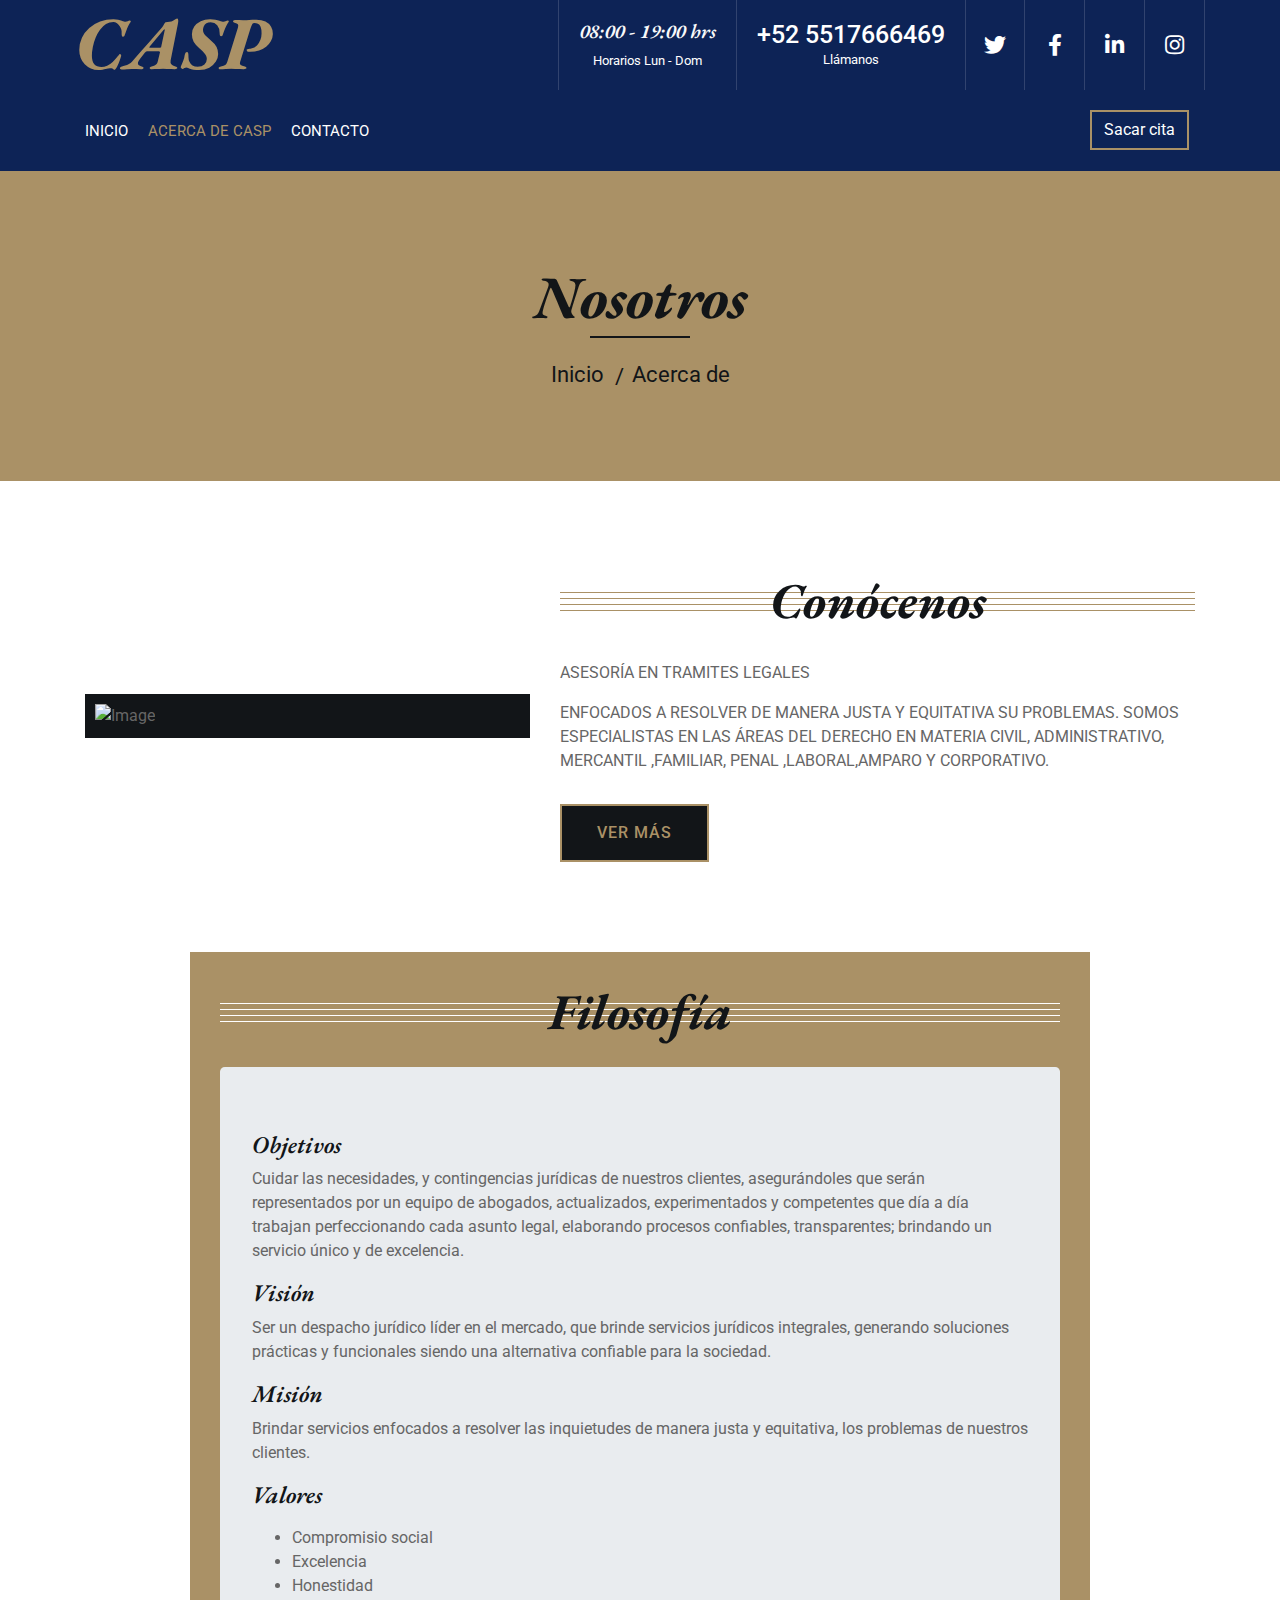
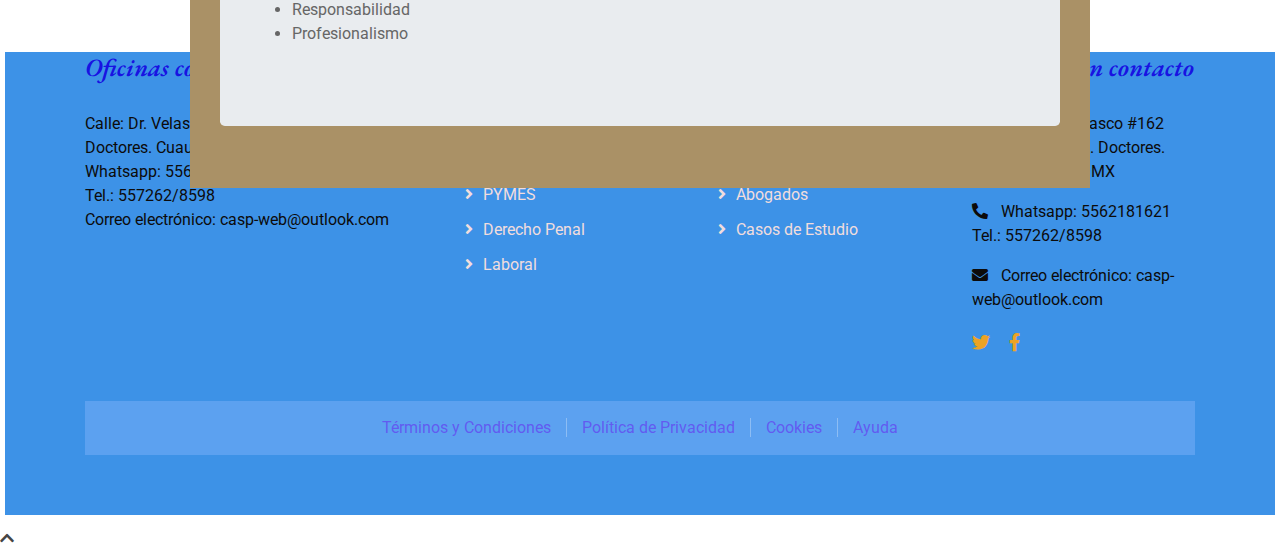
==== commit 2150af7f: "Agregar responsiveness de index falta acerca contacto y sistema de citas" ====
--- a/about.html
+++ b/about.html
@@ -35,7 +35,7 @@
                     <div class="col-lg-3">
                         <div class="logo">
                             <a href="index.html">
-                                <h1>CASP</h1>
+                                <h1 class="brand">CASP</h1>
                                 <!-- <img src="img/logo.jpg" alt="Logo"> -->
                             </a>
                         </div>
@@ -52,7 +52,7 @@
                             </div>
                             <div class="social">
                                 <a href=""><i class="fab fa-twitter"></i></a>
-                                <a href=""><i class="fab fa-facebook-f"></i></a>
+                                <a href="https://facebook.com/CaspWeb"><i class="fab fa-facebook-f"></i></a>
                                 <a href=""><i class="fab fa-linkedin-in"></i></a>
                                 <a href=""><i class="fab fa-instagram"></i></a>
                             </div>
@@ -74,18 +74,18 @@
 
                     <div class="collapse navbar-collapse justify-content-between" id="navbarCollapse">
                         <div class="navbar-nav mr-auto">
-                            <a href="index.html" class="nav-item nav-link active">Inicio</a>
-                            <a href="about.html" class="nav-item nav-link">Acerca de CASP</a>
-                            <a href="service.html" class="nav-item nav-link">Practica</a>
-                            <a href="team.html" class="nav-item nav-link">Abogados</a>
-                            <a href="portfolio.html" class="nav-item nav-link">Casos de éxito</a>
-                            <div class="nav-item dropdown">
-                                <a href="#" class="nav-link dropdown-toggle" data-toggle="dropdown">Generalidades</a>
-                                <div class="dropdown-menu">
-                                    <a href="blog.html" class="dropdown-item">Blog</a>
-                                    <a href="single.html" class="dropdown-item">Promociones</a>
-                                </div>
-                            </div>
+                            <a href="index.html" class="nav-item nav-link ">Inicio</a>
+                            <a href="about.html" class="nav-item nav-link active">Acerca de CASP</a>
+                            <!-- <a href="service.html" class="nav-item nav-link">Practica</a> -->
+                            <!-- <a href="team.html" class="nav-item nav-link">Abogados</a> -->
+                            <!-- <a href="portfolio.html" class="nav-item nav-link">Casos de éxito</a> -->
+                            <!-- <div class="nav-item dropdown"> -->
+                                <!-- <a href="#" class="nav-link dropdown-toggle" data-toggle="dropdown">Generalidades</a> -->
+                                <!-- <div class="dropdown-menu"> -->
+                                    <!-- <a href="blog.html" class="dropdown-item">Blog</a> -->
+                                    <!-- <a href="single.html" class="dropdown-item">Promociones</a> -->
+                                <!-- </div> -->
+                            <!-- </div> -->
                             <a href="contact.html" class="nav-item nav-link">Contacto</a>
                         </div>
                         <div class="mr-3">
@@ -96,6 +96,7 @@
             </div>
         </div>
         <!-- Nav Bar End -->
+
 
 
         <!-- Page Header Start -->
@@ -346,81 +347,94 @@
         <!-- Newsletter End -->
 
 
-        <!-- Footer Start -->
-        <div class="footer">
-            <div class="container">
-                <div class="row">
-                    <div class="col-md-6 col-lg-4">
-                        <div class="footer-about">
-                            <h2>Oficinas</h2>
-                            <p>
-                                
-                            </p>
-                        </div>
-                    </div>
-                    <div class="col-md-6 col-lg-8">
-                        <div class="row">
-                            <div class="col-md-6 col-lg-4">
-                                <div class="footer-link">
-                                    <h2>Services Areas</h2>
-                                    <a href="">Civil Law</a>
-                                    <a href="">Family Law</a>
-                                    <a href="">Business Law</a>
-                                    <a href="">Education Law</a>
-                                    <a href="">Immigration Law</a>
+      <!-- Footer Start -->
+      <div class="footer">
+        <div class="container">
+            <div class="row">
+                <div class="col-md-6 col-lg-4">
+                    <div class="footer-about">
+                        <h2>Oficinas corporativas</h2>
+                        <p>
+                            Calle: Dr. Velasco #162 despacho 26
+                            Col. Doctores. Cuauhtémoc. CDMX <br>
+                            Whatsapp: 5562181621 <br>
+                            Tel.: 557262/8598<br>
+                            Correo electrónico: casp-web@outlook.com
+                        </p>
+                    </div>
+                </div>
+                <div class="col-md-6 col-lg-8">
+                    <div class="row">
+                        <div class="col-md-6 col-lg-4">
+                            <div class="footer-link">
+                                <h2>Servicios</h2>
+                                <a href="">Derecho Civil</a>
+                                <a href="">Derecho Familiar</a>
+                                <a href="">PYMES</a>
+                                <a href="">Derecho Penal</a>
+                                <a href="">Laboral</a>
+                            </div>
+                        </div>
+                        <div class="col-md-6 col-lg-4">
+                            <div class="footer-link">
+                                <h2>Mapa de Sitio</h2>
+                                <a href="">Acerca de CASP</a>
+                                <a href="">Prácticas</a>
+                                <a href="">Abogados</a>
+                                <a href="">Casos de Estudio</a>
+                            </div>
+                        </div>
+                        <div class="col-md-6 col-lg-4">
+                            <div class="footer-contact">
+                                <h2>Mantente en contacto</h2>
+                                <p>
+                                    <i class="fa fa-map-marker-alt">
+                                    </i>
+                                    Calle: Dr. Velasco #162 despacho 26
+                                    Col. Doctores. Cuauhtémoc. CDMX <br>
+                                </p>
+                                <p>
+                                    <i class="fa fa-phone-alt"></i>
+                                    Whatsapp: 5562181621 <br>
+                                    Tel.: 557262/8598<br>
+                                </p>
+                                <p>
+                                    <i class="fa fa-envelope"></i>
+                                    Correo electrónico: casp-web@outlook.com
+                                </p>
+                                <div class="footer-social">
+                                    <a href="#"><i class="fab fa-twitter"></i></a>
+                                    <a href="https://www.facebook.com/CaspWeb"><i class="fab fa-facebook-f"></i></a>
+                                    <!-- <a href=""><i class="fab fa-youtube"></i></a> -->
+                                    <!-- <a href=""><i class="fab fa-instagram"></i></a> -->
+                                    <!-- <a href=""><i class="fab fa-linkedin-in"></i></a> -->
                                 </div>
                             </div>
-                            <div class="col-md-6 col-lg-4">
-                                <div class="footer-link">
-                                    <h2>Useful Pages</h2>
-                                    <a href="">About Us</a>
-                                    <a href="">Practices</a>
-                                    <a href="">Attorneys</a>
-                                    <a href="">Case Studies</a>
-                                    <a href="">FAQs</a>
-                                </div>
-                            </div>
-                            <div class="col-md-6 col-lg-4">
-                                <div class="footer-contact">
-                                    <h2>Get In Touch</h2>
-                                    <p><i class="fa fa-map-marker-alt"></i>123 Street, New York, USA</p>
-                                    <p><i class="fa fa-phone-alt"></i>+012 345 67890</p>
-                                    <p><i class="fa fa-envelope"></i>info@example.com</p>
-                                    <div class="footer-social">
-                                        <a href=""><i class="fab fa-twitter"></i></a>
-                                        <a href=""><i class="fab fa-facebook-f"></i></a>
-                                        <a href=""><i class="fab fa-youtube"></i></a>
-                                        <a href=""><i class="fab fa-instagram"></i></a>
-                                        <a href=""><i class="fab fa-linkedin-in"></i></a>
-                                    </div>
-                                </div>
-                            </div>
-                        </div>
-                    </div>
-                </div>
-            </div>
-            <div class="container footer-menu">
-                <div class="f-menu">
-                    <a href="">Terms of use</a>
-                    <a href="">Privacy policy</a>
-                    <a href="">Cookies</a>
-                    <a href="">Help</a>
-                    <a href="">FQAs</a>
-                </div>
-            </div>
-            <div class="container copyright">
-                <div class="row">
-                    <div class="col-md-6">
-                        <p>&copy; <a href="https://htmlcodex.com/law-firm-website-template">HTML Codex</a>, All Right
-                            Reserved.</p>
-                    </div>
-                    <div class="col-md-6">
-                        <p>Designed By <a href="https://htmlcodex.com">HTML Codex</a></p>
-                    </div>
-                </div>
-            </div>
-        </div>
-        <!-- Footer End -->
+                        </div>
+                    </div>
+                </div>
+            </div>
+        </div>
+        <div class="container footer-menu">
+            <div class="f-menu">
+                <a href="">Términos y Condiciones</a>
+                <a href="">Política de Privacidad</a>
+                <a href="">Cookies</a>
+                <a href="">Ayuda</a>
+            </div>
+        </div>
+        <div class="container copyright">
+            <div class="row">
+                <div class="col-md-6">
+                    <!-- <p>&copy; <a href="https://htmlcodex.com/law-firm-website-template">HTML Codex</a>, All Right Reserved.</p> -->
+                </div>
+                <div class="col-md-6">
+                    <!-- <p>Designed By <a href="https://htmlcodex.com">HTML Codex</a></p> -->
+                </div>
+            </div>
+        </div>
+    </div>
+    <!-- Footer End -->
 
         <a href="#" class="back-to-top"><i class="fa fa-chevron-up"></i></a>
     </div>
--- a/css/style.css
+++ b/css/style.css
@@ -45,9 +45,38 @@
     padding:0;
     background: #ffffff;
 }
+
 .ban-1{
+    width: auto;
     color: #f8f9fa;
 }
+/* @media (min-width:300px){
+    /* .top-bar-right{
+        background-color: #0D2356;
+        margin-top: 20px;
+        z-index: 1;
+    } */
+    /* #carousel{
+        margin-top: 200px;
+    } */
+    /* .ban-1{
+        z-index: 1;
+        width: 120px;
+        margin-right: -28px;
+        margin-top: 1.1em;
+    }
+    .hora{
+        float: right;
+        z-index: 2;
+        position: relative;
+        left: 122px;
+        top: -55px;
+    }
+    .text h2{
+        z-index: 3;
+        font-size: 17px;
+    }  */
+ */
 .back-to-top {
     position: fixed;
     display: none;
@@ -80,7 +109,7 @@
 .top-bar {
     position: relative;
     height: 90px;
-    background: #000000;
+    background: #0D2356;
 }
 
 .top-bar .logo {
@@ -278,7 +307,14 @@
     }
 }
 
-
+div.nav-bar, nav.navbar-nav{
+    background-color: #0D2356 !important;
+
+}
+nav > *{
+    background-color: #0D2356 !important;
+    color: #D38844;
+}
 /*******************************/
 /******** Carousel CSS *********/
 /*******************************/
@@ -375,10 +411,17 @@
     }
 }
 
-@media (max-width: 575.98px) {
+@media (max-width: 575.98px) and (min-width:320px) {
+    h5.ban-1{
+        z-index: 1;
+        width: 120px;
+        left:2em;
+        position: relative;
+    }
     .carousel .carousel-caption h1 {
         font-size: 30px;
         font-weight: 500;
+        margin-top:100px;
     }
     
     .carousel .carousel-caption p {
@@ -481,7 +524,6 @@
     position: relative;
     font-size: 50px;
     font-weight: 700;
-    white-space: nowrap;
     z-index: 1;
 }
 
@@ -522,7 +564,7 @@
 /*******************************/
 .feature-top {
     position: relative;
-    background: #121518;
+    background: #0a06ecc7;
     margin-bottom: 45px;
 }
 
@@ -568,7 +610,7 @@
 }
 
 .feature-top .feature-item i {
-    color: #aa9166;
+    color: #f3f1ed;
     font-size: 35px;
     margin-bottom: 10px;
 }
@@ -580,7 +622,7 @@
 }
 
 .feature-top .feature-item p {
-    color: #999999;
+    color: #e0e405;
     margin: 0;
     font-size: 18px;
 }
@@ -656,8 +698,10 @@
 .service .service-item {
     position: relative;
     width: 100%;
+    min-height: 730px;
+    max-height: 788px;
     text-align: center;
-    background: #121518;
+    background: #7e16f5;
     margin-bottom: 30px;
 }
 
@@ -667,7 +711,7 @@
     display: flex;
     align-items: center;
     justify-content: center;
-    background: #000000;
+    background: #6b05e0;
 }
 
 .service .service-icon i {
@@ -676,8 +720,8 @@
     padding: 20px 0;
     text-align: center;
     font-size: 60px;
-    color: #aa9166;
-    background: #121518;
+    color: #e9e4dc;
+    background: goldenrod;
     transition: .5s;
 }
 
@@ -690,12 +734,12 @@
     padding: 25px 15px 15px 15px;
     font-size: 30px;
     font-weight: 600;
-    color: #aa9166;
+    color: #ebe2d4;
 }
 
 .service .service-item p {
     margin: 0;
-    color: #999999;
+    color: #f0dfdf;
     padding: 0 25px 25px 25px;
     font-size: 18px;
 }
@@ -708,16 +752,16 @@
     font-weight: 500;
     letter-spacing: 1px;
     text-transform: uppercase;
-    color: #aa9166;
-    border: 2px solid #aa9166;
+    color: #f0e9dd;
+    border: 2px solid #f0ebe4;
     border-radius: 0;
-    background: #121518;
+    background: #8827f7;
     transition: .3s;
 }
 
 .service .service-item:hover a.btn {
     color: #121518;
-    background: #aa9166;
+    background: #dfdad3;
 }
 
 
@@ -773,7 +817,7 @@
     height: 2px;
     left: 0;
     bottom: 0;
-    background: #aa9166;
+    background: #030303;
 }
 
 .feature .feature-item p {
@@ -1646,10 +1690,12 @@
 /********* Footer CSS **********/
 /*******************************/
 .footer {
-    position: relative;
-    margin-top: 45px;
-    padding-top: 180px;
-    background: #121518;
+    clear: both;
+    min-width: 310px;
+    max-width: 100vw;
+    margin: 0.3em;
+    position: relative;
+    background: #3d92e7;
     color: #ffffff;
 }
 
@@ -1658,7 +1704,7 @@
 .footer .footer-contact {
     position: relative;
     margin-bottom: 45px;
-    color: #999999;
+    color: #0c0b0b;
 }
 
 .footer .footer-about h2,
@@ -1668,13 +1714,13 @@
     margin-bottom: 30px;
     font-size: 25px;
     font-weight: 600;
-    color: #aa9166;
+    color: #1506e2ee;
 }
 
 .footer .footer-link a {
     display: block;
     margin-bottom: 10px;
-    color: #999999;
+    color: #f1dddd;
     transition: .3s;
 }
 
@@ -1687,7 +1733,7 @@
 }
 
 .footer .footer-link a:hover {
-    color: #aa9166;
+    color: #e4c185;
     letter-spacing: 1px;
 }
 
@@ -1707,7 +1753,7 @@
 .footer .footer-social a i {
     margin-right: 15px;
     font-size: 18px;
-    color: #aa9166;
+    color: #eca326;
 }
 
 .footer .footer-social a:last-child i {
@@ -1715,19 +1761,19 @@
 }
 
 .footer .footer-social a:hover i {
-    color: #999999;
+    color: #1a1616;
 }
 
 .footer .footer-menu .f-menu {
     position: relative;
     padding: 15px 0;
-    background: #000000;
+    background: #5ca1f0;
     font-size: 0;
     text-align: center;
 }
 
 .footer .footer-menu .f-menu a {
-    color: #999999;
+    color: #6354f0e7;
     font-size: 16px;
     margin-right: 15px;
     padding-right: 15px;
@@ -1735,7 +1781,7 @@
 }
 
 .footer .footer-menu .f-menu a:hover {
-    color: #aa9166;
+    color: #1d1c1a;
 }
 
 .footer .footer-menu .f-menu a:last-child {
@@ -1751,7 +1797,7 @@
 
 .footer .copyright p {
     margin: 0;
-    color: #999999;
+    color: #e7d6d6;
 }
 
 .footer .copyright .col-md-6:last-child p {
@@ -1759,7 +1805,7 @@
 }
 
 .footer .copyright p a {
-    color: #aa9166;
+    color: #c79d54;
     font-weight: 500;
     letter-spacing: 1px;
 }
@@ -1769,9 +1815,17 @@
 }
 
 @media (max-width: 768px) {
+    .footer{
+        clear: both;
+      
+    }
     .footer .copyright p,
-    .footer .copyright .col-md-6:last-child p {
-        margin: 5px 0;
-        text-align: center;
-    }
-}
+    .footer > .container{
+        width: 100vw;
+        margin: 0px 0;
+        text-align: left;
+    }
+}
+.brand{
+    color: #D38844;
+}